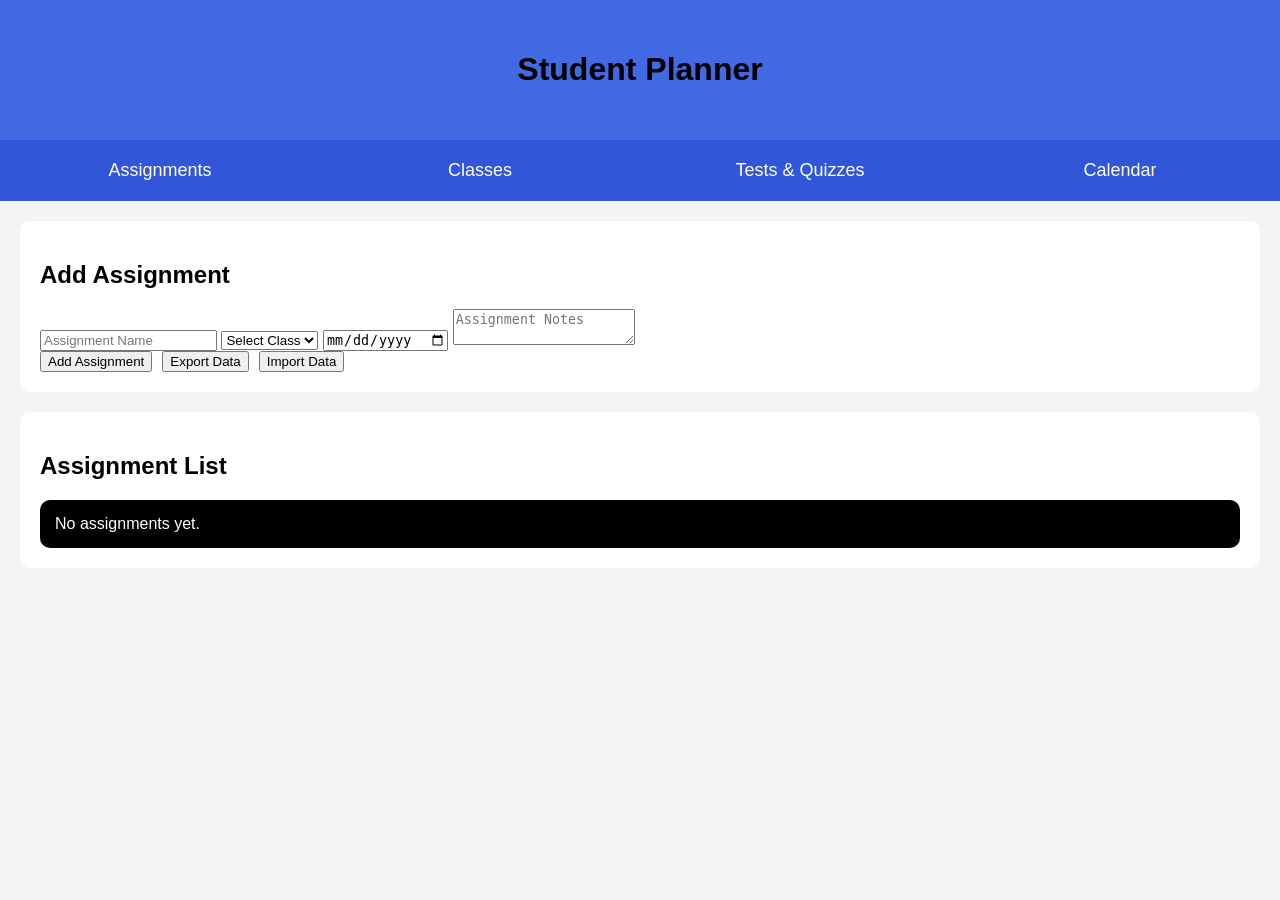
==== index.html @ 84c29b35 "Create index.html" ====
<!DOCTYPE html>
<html>
<head>
    <meta charset="UTF-8">
    <title>Student Planner</title>
    <link rel="stylesheet" href="planner.css">
</head>

<body>

<header>
    <h1>Student Planner</h1>
</header>

<div class="nav">
    <button onclick="showTab('assignments')">Assignments</button>
    <button onclick="showTab('classes')">Classes</button>
    <button onclick="showTab('tests')">Tests & Quizzes</button>
    <button onclick="showTab('calendar')">Calendar</button>
</div>

<!-- ASSIGNMENTS TAB -->
<div id="assignments" class="tab">

    <div class="card">
        <h2>Add Assignment</h2>

        <input id="assignmentName" type="text" placeholder="Assignment Name">

        <select id="assignmentClass">
            <option value="">Select Class</option>
        </select>

        <input id="assignmentDue" type="date">

        <textarea id="assignmentNotes" placeholder="Assignment Notes"></textarea>

        <div style="display:flex; gap:10px; align-items:center;">
            <button class="addBtn" onclick="addAssignment()">Add Assignment</button>

            <button class="smallBtn" onclick="exportData()">Export Data</button>
            <button class="smallBtn" onclick="triggerImport()">Import Data</button>

            <input id="importFile" type="file" accept="application/json" style="display:none">
        </div>
    </div>

    <div class="card">
        <h2>Assignment List</h2>
        <div id="assignmentList">No assignments yet.</div>
    </div>

</div>

<!-- CLASSES TAB -->
<div id="classes" class="tab">

    <div class="card">
        <h2>Add Class</h2>

        <input id="className" type="text" placeholder="Class Name">

        <select id="classColor" onchange="updateColorPreview()">
            <option value="#000000">Black</option>
            <option value="#1E90FF">Blue</option>
            <option value="#FF4500">Red</option>
            <option value="#FFD700">Gold</option>
            <option value="#00FF00">Green</option>
        </select>

        <div id="colorPreview" class="color-preview"></div>

        <label><b>Class Day 1:</b></label>
        <select id="classDay1">
            <option value="">Select Day</option>
            <option value="Mon">Monday</option>
            <option value="Tue">Tuesday</option>
            <option value="Wed">Wednesday</option>
            <option value="Thu">Thursday</option>
            <option value="Fri">Friday</option>
        </select>

        <label><b>Class Day 2:</b></label>
        <select id="classDay2">
            <option value="">None</option>
            <option value="Mon">Monday</option>
            <option value="Tue">Tuesday</option>
            <option value="Wed">Wednesday</option>
            <option value="Thu">Thursday</option>
            <option value="Fri">Friday</option>
        </select>

        <label><b>Start Time:</b></label>
        <input id="classStart" type="time">

        <label><b>End Time:</b></label>
        <input id="classEnd" type="time">

        <button class="addBtn" onclick="addClass()">Add Class</button>
    </div>

    <div class="card">
        <h2>Class List</h2>
        <div id="classList">No classes added yet.</div>
    </div>

</div>

<!-- TESTS & QUIZZES TAB -->
<div id="tests" class="tab">

    <div class="card">
        <h2>Add Test / Quiz</h2>

        <input id="quizName" type="text" placeholder="Quiz/Test Name">

        <select id="quizClass">
            <option value="">Select Class</option>
        </select>

        <input id="quizDate" type="date">

        <textarea id="quizNotes" placeholder="Notes"></textarea>

        <button class="addBtn" onclick="addQuiz()">Add Quiz/Test</button>
    </div>

    <div class="card">
        <h2>Quiz/Test List</h2>
        <div id="quizList">No quizzes or tests yet.</div>
    </div>

</div>

<!-- CALENDAR TAB -->
<div id="calendar" class="tab">

    <div class="card">

        <div class="calendar-header">
            <button class="cal-btn" onclick="prevMonth()">◀</button>
            <h2 id="monthLabel"></h2>
            <button class="cal-btn" onclick="nextMonth()">▶</button>
        </div>

        <div class="weekdays">
            <div>Sun</div>
            <div>Mon</div>
            <div>Tue</div>
            <div>Wed</div>
            <div>Thu</div>
            <div>Fri</div>
            <div>Sat</div>
        </div>

        <div id="calendarGrid" class="calendar-grid"></div>

    </div>

</div>

<!-- Reference the planner.js file (deferred to ensure DOM is ready) -->
<script src="planner.js" defer></script>

</body>
</html>
---- planner.css ----
body{
    margin:0;
    font-family:Arial, sans-serif;
    background:#f4f4f4;
}

header{
    background:#4169e1;
    color:black;
    text-align:center;
    padding:30px;
}

.nav{
    display:flex;
    background:#3156d9;
}

.nav button{
    flex:1;
    border:none;
    background:#3156d9;
    color:white;
    padding:20px;
    cursor:pointer;
    font-size:18px;
}

.tab{
    display:none;
    padding:20px;
}

.card{
    background:white;
    padding:20px;
    border-radius:10px;
    margin-bottom:20px;
}

.color-preview{
    width:100%;
    height:40px;
    border-radius:5px;
    border:1px solid #ccc;
    margin-bottom:10px;
}

.days-container{
    display:flex;
    gap:10px;
    flex-wrap:wrap;
}

#classList,
#assignmentList,
#quizList{
    background:#000;
    color:white;
    padding:15px;
    border-radius:10px;
}

.deleteBtn{
    background:#ff4444;
    color:white;
    border:none;
    padding:5px 10px;
    border-radius:5px;
}

/* CALENDAR */

.calendar-header{
    display:flex;
    justify-content:space-between;
    align-items:center;
    color:white;
}

.calendar-header h2{
    color:white;
}

.weekdays{
    display:grid;
    grid-template-columns:repeat(7, 1fr);
    text-align:center;
    background:#000;
    color:white;
    padding:10px 0;
}

.calendar-grid{
    display:grid;
    grid-template-columns:repeat(7, 1fr);
    gap:5px;
}

.calendar-day{
    background:#000;
    color:white;
    min-height:140px;
    padding:5px;
    border-radius:5px;
    border:1px solid #333;
}

.event{
    background:black;
    color:white;
    padding:4px;
    margin-top:4px;
    border-radius:4px;
    font-size:12px;
    display:flex;
    gap:5px;
    align-items:center;
}

.day-number{
    font-weight:bold;
    font-size:16px;
}
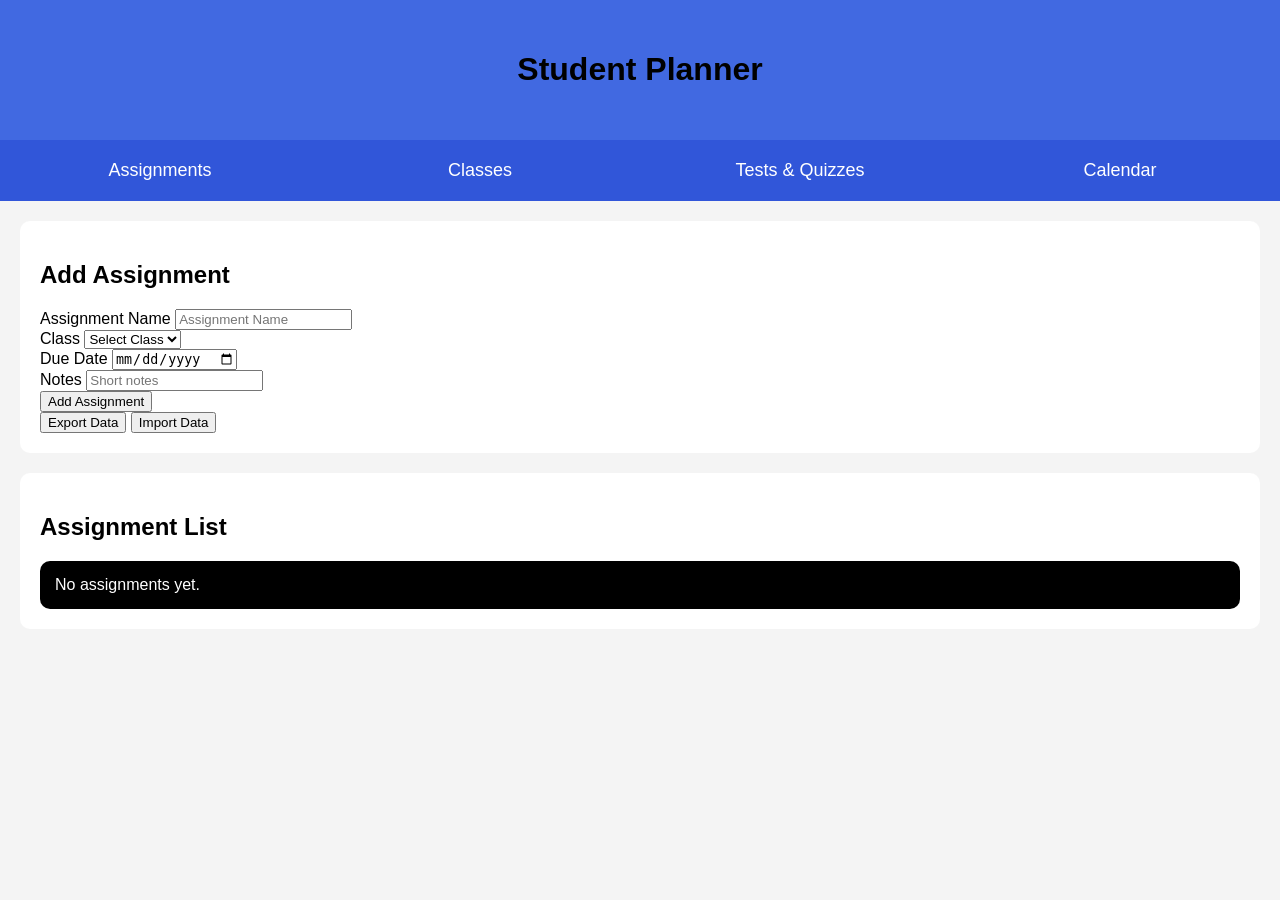
==== commit 96a5d073: "Create index.html" ====
--- a/index.html
+++ b/index.html
@@ -22,30 +22,43 @@
 <!-- ASSIGNMENTS TAB -->
 <div id="assignments" class="tab">
 
-    <div class="card">
+    <div class="card form-card">
         <h2>Add Assignment</h2>
 
-        <input id="assignmentName" type="text" placeholder="Assignment Name">
-
-        <select id="assignmentClass">
-            <option value="">Select Class</option>
-        </select>
-
-        <input id="assignmentDue" type="date">
-
-        <textarea id="assignmentNotes" placeholder="Assignment Notes"></textarea>
-
-        <div style="display:flex; gap:10px; align-items:center;">
+        <div class="form-row">
+            <label for="assignmentName">Assignment Name</label>
+            <input id="assignmentName" type="text" placeholder="Assignment Name">
+        </div>
+
+        <div class="form-row">
+            <label for="assignmentClass">Class</label>
+            <select id="assignmentClass">
+                <option value="">Select Class</option>
+            </select>
+        </div>
+
+        <div class="form-row two-col">
+            <div>
+                <label for="assignmentDue">Due Date</label>
+                <input id="assignmentDue" type="date">
+            </div>
+            <div>
+                <label for="assignmentNotes">Notes</label>
+                <input id="assignmentNotes" type="text" placeholder="Short notes">
+            </div>
+        </div>
+
+        <div class="form-actions">
             <button class="addBtn" onclick="addAssignment()">Add Assignment</button>
-
-            <button class="smallBtn" onclick="exportData()">Export Data</button>
-            <button class="smallBtn" onclick="triggerImport()">Import Data</button>
-
-            <input id="importFile" type="file" accept="application/json" style="display:none">
-        </div>
-    </div>
-
-    <div class="card">
+            <div class="secondary-actions">
+                <button class="smallBtn" onclick="exportData()">Export Data</button>
+                <button class="smallBtn" onclick="triggerImport()">Import Data</button>
+                <input id="importFile" type="file" accept="application/json" style="display:none">
+            </div>
+        </div>
+    </div>
+
+    <div class="card list-card">
         <h2>Assignment List</h2>
         <div id="assignmentList">No assignments yet.</div>
     </div>
@@ -55,51 +68,71 @@
 <!-- CLASSES TAB -->
 <div id="classes" class="tab">
 
-    <div class="card">
+    <div class="card form-card">
         <h2>Add Class</h2>
 
-        <input id="className" type="text" placeholder="Class Name">
-
-        <select id="classColor" onchange="updateColorPreview()">
-            <option value="#000000">Black</option>
-            <option value="#1E90FF">Blue</option>
-            <option value="#FF4500">Red</option>
-            <option value="#FFD700">Gold</option>
-            <option value="#00FF00">Green</option>
-        </select>
-
-        <div id="colorPreview" class="color-preview"></div>
-
-        <label><b>Class Day 1:</b></label>
-        <select id="classDay1">
-            <option value="">Select Day</option>
-            <option value="Mon">Monday</option>
-            <option value="Tue">Tuesday</option>
-            <option value="Wed">Wednesday</option>
-            <option value="Thu">Thursday</option>
-            <option value="Fri">Friday</option>
-        </select>
-
-        <label><b>Class Day 2:</b></label>
-        <select id="classDay2">
-            <option value="">None</option>
-            <option value="Mon">Monday</option>
-            <option value="Tue">Tuesday</option>
-            <option value="Wed">Wednesday</option>
-            <option value="Thu">Thursday</option>
-            <option value="Fri">Friday</option>
-        </select>
-
-        <label><b>Start Time:</b></label>
-        <input id="classStart" type="time">
-
-        <label><b>End Time:</b></label>
-        <input id="classEnd" type="time">
-
-        <button class="addBtn" onclick="addClass()">Add Class</button>
-    </div>
-
-    <div class="card">
+        <div class="form-row">
+            <label for="className">Class Name</label>
+            <input id="className" type="text" placeholder="Class Name">
+        </div>
+
+        <div class="form-row">
+            <label for="classColor">Color</label>
+            <select id="classColor" onchange="updateColorPreview()">
+                <option value="#000000">Black</option>
+                <option value="#1E90FF">Blue</option>
+                <option value="#FF4500">Red</option>
+                <option value="#FFD700">Gold</option>
+                <option value="#00FF00">Green</option>
+            </select>
+        </div>
+
+        <div class="form-row">
+            <div id="colorPreview" class="color-preview" aria-hidden="true"></div>
+        </div>
+
+        <div class="form-row two-col">
+            <div>
+                <label for="classDay1">Class Day 1</label>
+                <select id="classDay1">
+                    <option value="">Select Day</option>
+                    <option value="Mon">Monday</option>
+                    <option value="Tue">Tuesday</option>
+                    <option value="Wed">Wednesday</option>
+                    <option value="Thu">Thursday</option>
+                    <option value="Fri">Friday</option>
+                </select>
+            </div>
+            <div>
+                <label for="classDay2">Class Day 2</label>
+                <select id="classDay2">
+                    <option value="">None</option>
+                    <option value="Mon">Monday</option>
+                    <option value="Tue">Tuesday</option>
+                    <option value="Wed">Wednesday</option>
+                    <option value="Thu">Thursday</option>
+                    <option value="Fri">Friday</option>
+                </select>
+            </div>
+        </div>
+
+        <div class="form-row two-col">
+            <div>
+                <label for="classStart">Start Time</label>
+                <input id="classStart" type="time">
+            </div>
+            <div>
+                <label for="classEnd">End Time</label>
+                <input id="classEnd" type="time">
+            </div>
+        </div>
+
+        <div class="form-actions">
+            <button class="addBtn" onclick="addClass()">Add Class</button>
+        </div>
+    </div>
+
+    <div class="card list-card">
         <h2>Class List</h2>
         <div id="classList">No classes added yet.</div>
     </div>
@@ -109,23 +142,38 @@
 <!-- TESTS & QUIZZES TAB -->
 <div id="tests" class="tab">
 
-    <div class="card">
+    <div class="card form-card">
         <h2>Add Test / Quiz</h2>
 
-        <input id="quizName" type="text" placeholder="Quiz/Test Name">
-
-        <select id="quizClass">
-            <option value="">Select Class</option>
-        </select>
-
-        <input id="quizDate" type="date">
-
-        <textarea id="quizNotes" placeholder="Notes"></textarea>
-
-        <button class="addBtn" onclick="addQuiz()">Add Quiz/Test</button>
-    </div>
-
-    <div class="card">
+        <div class="form-row">
+            <label for="quizName">Quiz/Test Name</label>
+            <input id="quizName" type="text" placeholder="Quiz/Test Name">
+        </div>
+
+        <div class="form-row">
+            <label for="quizClass">Class</label>
+            <select id="quizClass">
+                <option value="">Select Class</option>
+            </select>
+        </div>
+
+        <div class="form-row two-col">
+            <div>
+                <label for="quizDate">Date</label>
+                <input id="quizDate" type="date">
+            </div>
+            <div>
+                <label for="quizNotes">Notes</label>
+                <input id="quizNotes" type="text" placeholder="Short notes">
+            </div>
+        </div>
+
+        <div class="form-actions">
+            <button class="addBtn" onclick="addQuiz()">Add Quiz/Test</button>
+        </div>
+    </div>
+
+    <div class="card list-card">
         <h2>Quiz/Test List</h2>
         <div id="quizList">No quizzes or tests yet.</div>
     </div>
@@ -135,11 +183,11 @@
 <!-- CALENDAR TAB -->
 <div id="calendar" class="tab">
 
-    <div class="card">
+    <div class="card calendar-card">
 
         <div class="calendar-header">
             <button class="cal-btn" onclick="prevMonth()">◀</button>
-            <h2 id="monthLabel"></h2>
+            <h2 id="monthLabel" class="month-label">Month Year</h2>
             <button class="cal-btn" onclick="nextMonth()">▶</button>
         </div>
 
@@ -159,7 +207,6 @@
 
 </div>
 
-<!-- Reference the planner.js file (deferred to ensure DOM is ready) -->
 <script src="planner.js" defer></script>
 
 </body>
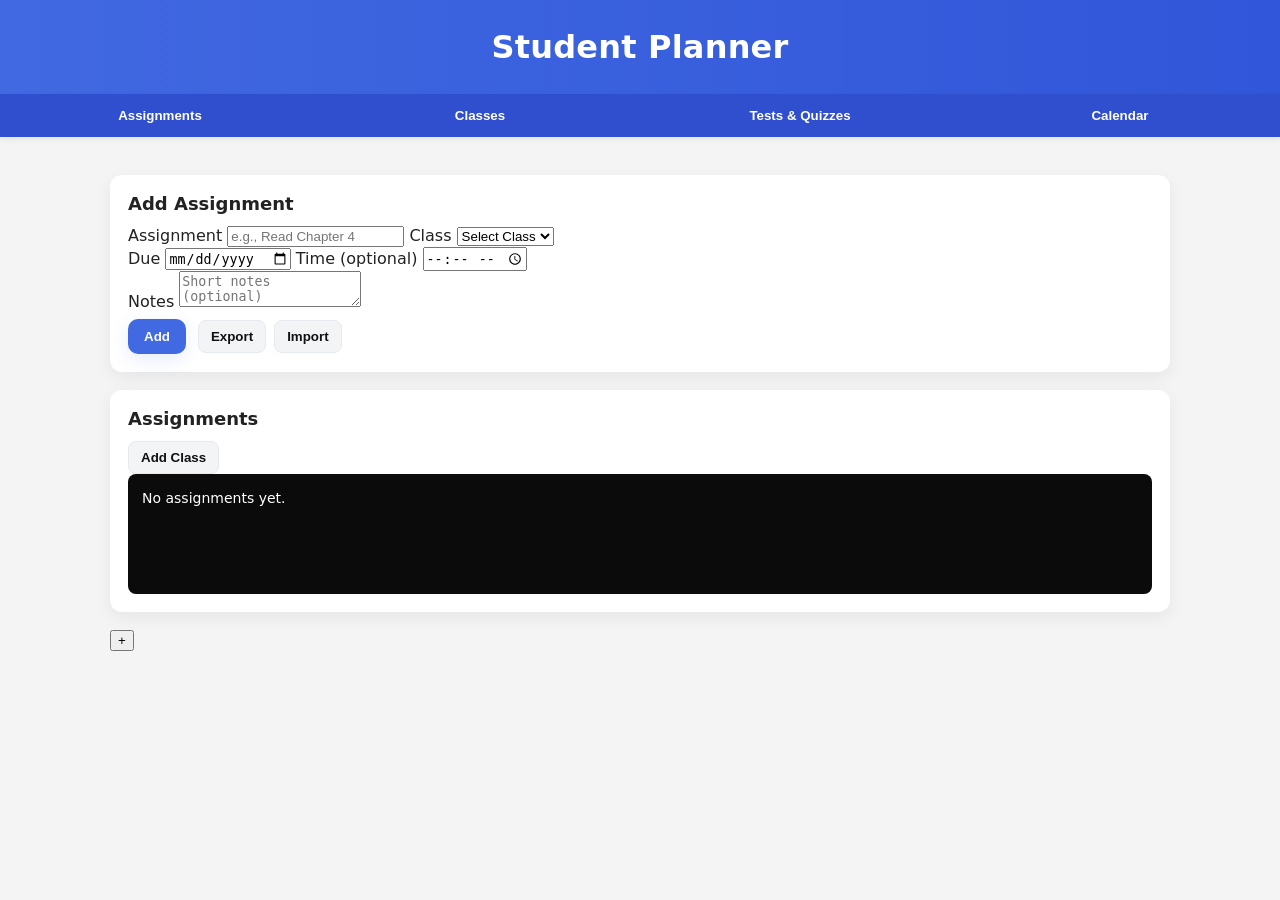
==== commit fab97d73: "Create index.html" ====
--- a/index.html
+++ b/index.html
@@ -1,213 +1,219 @@
 <!DOCTYPE html>
 <html>
 <head>
-    <meta charset="UTF-8">
-    <title>Student Planner</title>
-    <link rel="stylesheet" href="planner.css">
+  <meta charset="UTF-8">
+  <title>Student Planner</title>
+  <meta name="viewport" content="width=device-width,initial-scale=1">
+  <link rel="stylesheet" href="planner.css">
 </head>
-
 <body>
 
 <header>
-    <h1>Student Planner</h1>
+  <h1>Student Planner</h1>
 </header>
 
 <div class="nav">
-    <button onclick="showTab('assignments')">Assignments</button>
-    <button onclick="showTab('classes')">Classes</button>
-    <button onclick="showTab('tests')">Tests & Quizzes</button>
-    <button onclick="showTab('calendar')">Calendar</button>
-</div>
-
-<!-- ASSIGNMENTS TAB -->
+  <button onclick="showTab('assignments')">Assignments</button>
+  <button onclick="showTab('classes')">Classes</button>
+  <button onclick="showTab('tests')">Tests & Quizzes</button>
+  <button onclick="showTab('calendar')">Calendar</button>
+</div>
+
+<!-- ASSIGNMENTS TAB (mobile-first UI) -->
 <div id="assignments" class="tab">
 
-    <div class="card form-card">
-        <h2>Add Assignment</h2>
-
-        <div class="form-row">
-            <label for="assignmentName">Assignment Name</label>
-            <input id="assignmentName" type="text" placeholder="Assignment Name">
-        </div>
-
-        <div class="form-row">
-            <label for="assignmentClass">Class</label>
-            <select id="assignmentClass">
-                <option value="">Select Class</option>
-            </select>
-        </div>
-
-        <div class="form-row two-col">
-            <div>
-                <label for="assignmentDue">Due Date</label>
-                <input id="assignmentDue" type="date">
-            </div>
-            <div>
-                <label for="assignmentNotes">Notes</label>
-                <input id="assignmentNotes" type="text" placeholder="Short notes">
-            </div>
-        </div>
-
-        <div class="form-actions">
-            <button class="addBtn" onclick="addAssignment()">Add Assignment</button>
-            <div class="secondary-actions">
-                <button class="smallBtn" onclick="exportData()">Export Data</button>
-                <button class="smallBtn" onclick="triggerImport()">Import Data</button>
-                <input id="importFile" type="file" accept="application/json" style="display:none">
-            </div>
-        </div>
-    </div>
-
-    <div class="card list-card">
-        <h2>Assignment List</h2>
-        <div id="assignmentList">No assignments yet.</div>
-    </div>
-
+  <div class="card form-card mobile-form">
+    <h2>Add Assignment</h2>
+
+    <label class="field">
+      <span class="field-label">Assignment</span>
+      <input id="assignmentName" type="text" placeholder="e.g., Read Chapter 4">
+    </label>
+
+    <label class="field">
+      <span class="field-label">Class</span>
+      <select id="assignmentClass">
+        <option value="">Select Class</option>
+      </select>
+    </label>
+
+    <div class="row two-up">
+      <label class="field small">
+        <span class="field-label">Due</span>
+        <input id="assignmentDue" type="date">
+      </label>
+
+      <label class="field small">
+        <span class="field-label">Time (optional)</span>
+        <input id="assignmentTime" type="time">
+      </label>
+    </div>
+
+    <label class="field">
+      <span class="field-label">Notes</span>
+      <textarea id="assignmentNotes" placeholder="Short notes (optional)"></textarea>
+    </label>
+
+    <div class="form-actions mobile-actions">
+      <button class="addBtn" onclick="addAssignment()">Add</button>
+
+      <div class="secondary-actions">
+        <button class="smallBtn" onclick="exportData()">Export</button>
+        <button class="smallBtn" onclick="triggerImport()">Import</button>
+        <input id="importFile" type="file" accept="application/json" style="display:none">
+      </div>
+    </div>
+  </div>
+
+  <div class="card list-card mobile-list">
+    <div class="list-header">
+      <h2>Assignments</h2>
+      <div class="list-controls">
+        <button class="smallBtn" onclick="showTab('classes')">Add Class</button>
+      </div>
+    </div>
+
+    <div id="assignmentList" class="compact-list">No assignments yet.</div>
+  </div>
+
+  <!-- Floating Add Button for quick mobile access -->
+  <button id="fabAddAssignment" class="fab" onclick="showTab('assignments'); document.getElementById('assignmentName').focus();">
+    +
+  </button>
 </div>
 
 <!-- CLASSES TAB -->
 <div id="classes" class="tab">
-
-    <div class="card form-card">
-        <h2>Add Class</h2>
-
-        <div class="form-row">
-            <label for="className">Class Name</label>
-            <input id="className" type="text" placeholder="Class Name">
-        </div>
-
-        <div class="form-row">
-            <label for="classColor">Color</label>
-            <select id="classColor" onchange="updateColorPreview()">
-                <option value="#000000">Black</option>
-                <option value="#1E90FF">Blue</option>
-                <option value="#FF4500">Red</option>
-                <option value="#FFD700">Gold</option>
-                <option value="#00FF00">Green</option>
-            </select>
-        </div>
-
-        <div class="form-row">
-            <div id="colorPreview" class="color-preview" aria-hidden="true"></div>
-        </div>
-
-        <div class="form-row two-col">
-            <div>
-                <label for="classDay1">Class Day 1</label>
-                <select id="classDay1">
-                    <option value="">Select Day</option>
-                    <option value="Mon">Monday</option>
-                    <option value="Tue">Tuesday</option>
-                    <option value="Wed">Wednesday</option>
-                    <option value="Thu">Thursday</option>
-                    <option value="Fri">Friday</option>
-                </select>
-            </div>
-            <div>
-                <label for="classDay2">Class Day 2</label>
-                <select id="classDay2">
-                    <option value="">None</option>
-                    <option value="Mon">Monday</option>
-                    <option value="Tue">Tuesday</option>
-                    <option value="Wed">Wednesday</option>
-                    <option value="Thu">Thursday</option>
-                    <option value="Fri">Friday</option>
-                </select>
-            </div>
-        </div>
-
-        <div class="form-row two-col">
-            <div>
-                <label for="classStart">Start Time</label>
-                <input id="classStart" type="time">
-            </div>
-            <div>
-                <label for="classEnd">End Time</label>
-                <input id="classEnd" type="time">
-            </div>
-        </div>
-
-        <div class="form-actions">
-            <button class="addBtn" onclick="addClass()">Add Class</button>
-        </div>
-    </div>
-
-    <div class="card list-card">
-        <h2>Class List</h2>
-        <div id="classList">No classes added yet.</div>
-    </div>
-
+  <div class="card form-card">
+    <h2>Add Class</h2>
+
+    <div class="form-row">
+      <label for="className">Class Name</label>
+      <input id="className" type="text" placeholder="Class Name">
+    </div>
+
+    <div class="form-row">
+      <label for="classColor">Color</label>
+      <select id="classColor" onchange="updateColorPreview()">
+        <option value="#000000">Black</option>
+        <option value="#1E90FF">Blue</option>
+        <option value="#FF4500">Red</option>
+        <option value="#FFD700">Gold</option>
+        <option value="#00FF00">Green</option>
+      </select>
+    </div>
+
+    <div id="colorPreview" class="color-preview" aria-hidden="true"></div>
+
+    <div class="form-row two-col">
+      <div>
+        <label for="classDay1">Class Day 1</label>
+        <select id="classDay1">
+          <option value="">Select Day</option>
+          <option value="Mon">Monday</option>
+          <option value="Tue">Tuesday</option>
+          <option value="Wed">Wednesday</option>
+          <option value="Thu">Thursday</option>
+          <option value="Fri">Friday</option>
+        </select>
+      </div>
+      <div>
+        <label for="classDay2">Class Day 2</label>
+        <select id="classDay2">
+          <option value="">None</option>
+          <option value="Mon">Monday</option>
+          <option value="Tue">Tuesday</option>
+          <option value="Wed">Wednesday</option>
+          <option value="Thu">Thursday</option>
+          <option value="Fri">Friday</option>
+        </select>
+      </div>
+    </div>
+
+    <div class="form-row two-col">
+      <div>
+        <label for="classStart">Start Time</label>
+        <input id="classStart" type="time">
+      </div>
+      <div>
+        <label for="classEnd">End Time</label>
+        <input id="classEnd" type="time">
+      </div>
+    </div>
+
+    <div class="form-actions">
+      <button class="addBtn" onclick="addClass()">Add Class</button>
+    </div>
+  </div>
+
+  <div class="card list-card">
+    <h2>Class List</h2>
+    <div id="classList">No classes added yet.</div>
+  </div>
 </div>
 
 <!-- TESTS & QUIZZES TAB -->
 <div id="tests" class="tab">
-
-    <div class="card form-card">
-        <h2>Add Test / Quiz</h2>
-
-        <div class="form-row">
-            <label for="quizName">Quiz/Test Name</label>
-            <input id="quizName" type="text" placeholder="Quiz/Test Name">
-        </div>
-
-        <div class="form-row">
-            <label for="quizClass">Class</label>
-            <select id="quizClass">
-                <option value="">Select Class</option>
-            </select>
-        </div>
-
-        <div class="form-row two-col">
-            <div>
-                <label for="quizDate">Date</label>
-                <input id="quizDate" type="date">
-            </div>
-            <div>
-                <label for="quizNotes">Notes</label>
-                <input id="quizNotes" type="text" placeholder="Short notes">
-            </div>
-        </div>
-
-        <div class="form-actions">
-            <button class="addBtn" onclick="addQuiz()">Add Quiz/Test</button>
-        </div>
-    </div>
-
-    <div class="card list-card">
-        <h2>Quiz/Test List</h2>
-        <div id="quizList">No quizzes or tests yet.</div>
-    </div>
-
+  <div class="card form-card">
+    <h2>Add Test / Quiz</h2>
+
+    <div class="form-row">
+      <label for="quizName">Quiz/Test Name</label>
+      <input id="quizName" type="text" placeholder="Quiz/Test Name">
+    </div>
+
+    <div class="form-row">
+      <label for="quizClass">Class</label>
+      <select id="quizClass">
+        <option value="">Select Class</option>
+      </select>
+    </div>
+
+    <div class="form-row two-col">
+      <div>
+        <label for="quizDate">Date</label>
+        <input id="quizDate" type="date">
+      </div>
+      <div>
+        <label for="quizNotes">Notes</label>
+        <input id="quizNotes" type="text" placeholder="Short notes">
+      </div>
+    </div>
+
+    <div class="form-actions">
+      <button class="addBtn" onclick="addQuiz()">Add Quiz/Test</button>
+    </div>
+  </div>
+
+  <div class="card list-card">
+    <h2>Quiz/Test List</h2>
+    <div id="quizList">No quizzes or tests yet.</div>
+  </div>
 </div>
 
 <!-- CALENDAR TAB -->
 <div id="calendar" class="tab">
-
-    <div class="card calendar-card">
-
-        <div class="calendar-header">
-            <button class="cal-btn" onclick="prevMonth()">◀</button>
-            <h2 id="monthLabel" class="month-label">Month Year</h2>
-            <button class="cal-btn" onclick="nextMonth()">▶</button>
-        </div>
-
-        <div class="weekdays">
-            <div>Sun</div>
-            <div>Mon</div>
-            <div>Tue</div>
-            <div>Wed</div>
-            <div>Thu</div>
-            <div>Fri</div>
-            <div>Sat</div>
-        </div>
-
-        <div id="calendarGrid" class="calendar-grid"></div>
-
-    </div>
-
+  <div class="card calendar-card">
+    <div class="calendar-header">
+      <button class="cal-btn" onclick="prevMonth()">◀</button>
+      <h2 id="monthLabel" class="month-label">Month Year</h2>
+      <button class="cal-btn" onclick="nextMonth()">▶</button>
+    </div>
+
+    <div class="weekdays">
+      <div>Sun</div>
+      <div>Mon</div>
+      <div>Tue</div>
+      <div>Wed</div>
+      <div>Thu</div>
+      <div>Fri</div>
+      <div>Sat</div>
+    </div>
+
+    <div id="calendarGrid" class="calendar-grid"></div>
+  </div>
 </div>
 
 <script src="planner.js" defer></script>
-
 </body>
 </html>
--- a/planner.css
+++ b/planner.css
@@ -1,124 +1,211 @@
+/* Base layout */
+:root{
+  --accent:#4169e1;
+  --muted:#f4f4f4;
+  --card-bg:#ffffff;
+  --dark:#000000;
+  --text:#222;
+  --panel:#0b0b0b;
+}
+
+*{box-sizing:border-box}
 body{
-    margin:0;
-    font-family:Arial, sans-serif;
-    background:#f4f4f4;
-}
-
+  margin:0;
+  font-family:Inter, system-ui, -apple-system, "Segoe UI", Roboto, "Helvetica Neue", Arial;
+  background:var(--muted);
+  color:var(--text);
+  -webkit-font-smoothing:antialiased;
+  -moz-osx-font-smoothing:grayscale;
+}
+
+/* Header */
 header{
-    background:#4169e1;
-    color:black;
-    text-align:center;
-    padding:30px;
-}
-
+  background:linear-gradient(90deg,var(--accent),#3156d9);
+  color:white;
+  text-align:center;
+  padding:28px 16px;
+}
+header h1{margin:0;font-weight:600;letter-spacing:0.2px}
+
+/* Nav */
 .nav{
-    display:flex;
-    background:#3156d9;
-}
-
+  display:flex;
+  gap:0;
+  background:#2f4fcf;
+  box-shadow:0 2px 6px rgba(0,0,0,0.08);
+}
 .nav button{
-    flex:1;
-    border:none;
-    background:#3156d9;
-    color:white;
-    padding:20px;
-    cursor:pointer;
-    font-size:18px;
-}
-
-.tab{
-    display:none;
-    padding:20px;
-}
-
-.card{
-    background:white;
-    padding:20px;
-    border-radius:10px;
-    margin-bottom:20px;
-}
-
-.color-preview{
-    width:100%;
-    height:40px;
-    border-radius:5px;
-    border:1px solid #ccc;
-    margin-bottom:10px;
-}
-
-.days-container{
-    display:flex;
-    gap:10px;
-    flex-wrap:wrap;
-}
-
-#classList,
-#assignmentList,
-#quizList{
-    background:#000;
-    color:white;
-    padding:15px;
-    border-radius:10px;
-}
-
-.deleteBtn{
-    background:#ff4444;
-    color:white;
-    border:none;
-    padding:5px 10px;
-    border-radius:5px;
-}
-
-/* CALENDAR */
-
+  flex:1;
+  padding:14px 12px;
+  border:0;
+  background:transparent;
+  color:white;
+  font-weight:600;
+  cursor:pointer;
+  transition:background .15s ease;
+}
+.nav button:hover{background:rgba(255,255,255,0.06)}
+
+/* Tabs */
+.tab{display:none;padding:20px;max-width:1100px;margin:18px auto}
+.card{background:var(--card-bg);border-radius:12px;padding:18px;box-shadow:0 6px 18px rgba(16,24,40,0.06);margin-bottom:18px}
+
+/* Form card layout */
+.form-card{display:block}
+.form-row{margin-bottom:12px}
+.form-row label{display:block;font-size:13px;color:#444;margin-bottom:6px}
+.form-row input[type="text"],
+.form-row input[type="time"],
+.form-row input[type="date"],
+.form-row select{
+  width:100%;
+  padding:10px 12px;
+  border-radius:8px;
+  border:1px solid #e6e9ef;
+  background:white;
+  font-size:14px;
+  color:var(--text);
+  outline:none;
+  transition:box-shadow .12s ease, border-color .12s ease;
+}
+.form-row input:focus,
+.form-row select:focus{box-shadow:0 6px 18px rgba(65,105,225,0.08);border-color:var(--accent)}
+
+/* two-column rows */
+.two-col{display:grid;grid-template-columns:1fr 1fr;gap:12px}
+@media (max-width:720px){ .two-col{grid-template-columns:1fr} }
+
+/* color preview */
+.color-preview{height:44px;border-radius:8px;border:1px solid #e6e9ef}
+
+/* Buttons */
+.addBtn{
+  background:var(--accent);
+  color:white;
+  border:0;
+  padding:10px 16px;
+  border-radius:10px;
+  font-weight:700;
+  cursor:pointer;
+  box-shadow:0 6px 18px rgba(65,105,225,0.12);
+}
+.addBtn:hover{transform:translateY(-1px)}
+.smallBtn{
+  background:#f3f4f6;
+  color:#111;
+  border:1px solid #e6e9ef;
+  padding:8px 12px;
+  border-radius:8px;
+  cursor:pointer;
+  font-weight:600;
+}
+.smallBtn:hover{background:#eef2ff}
+
+/* Actions row */
+.form-actions{display:flex;align-items:center;gap:12px;margin-top:8px}
+.secondary-actions{display:flex;gap:8px;align-items:center}
+
+/* List card */
+.list-card h2, .form-card h2{margin:0 0 12px 0;font-size:18px}
+#assignmentList, #classList, #quizList{
+  background:var(--panel);
+  color:white;
+  padding:14px;
+  border-radius:8px;
+  min-height:120px;
+  font-size:14px;
+  line-height:1.5;
+}
+
+/* Preview items */
+.class-preview, .assignment-preview, .quiz-preview{
+  padding:10px 8px;
+  border-bottom:1px solid rgba(255,255,255,0.06);
+  display:flex;
+  justify-content:space-between;
+  align-items:center;
+}
+.class-preview:last-child, .assignment-preview:last-child, .quiz-preview:last-child{border-bottom:0}
+.class-preview .meta, .assignment-preview .meta, .quiz-preview .meta{color:#ddd;font-size:13px}
+.deleteBtn{background:#ff5c5c;color:white;border:0;padding:6px 10px;border-radius:8px;cursor:pointer}
+
+/* Calendar card */
+.calendar-card{padding:12px}
 .calendar-header{
-    display:flex;
-    justify-content:space-between;
-    align-items:center;
-    color:white;
-}
-
-.calendar-header h2{
-    color:white;
-}
-
+  display:flex;
+  align-items:center;
+  justify-content:space-between;
+  margin-bottom:12px;
+  gap:12px;
+}
+.cal-btn{
+  background:var(--accent);
+  color:white;
+  border:0;
+  padding:8px 12px;
+  border-radius:8px;
+  cursor:pointer;
+}
+.month-label{
+  color:black; /* changed to black so heading is visible */
+  font-size:20px;
+  margin:0;
+  font-weight:700;
+}
+
+/* weekdays row */
 .weekdays{
-    display:grid;
-    grid-template-columns:repeat(7, 1fr);
-    text-align:center;
-    background:#000;
-    color:white;
-    padding:10px 0;
-}
-
+  display:grid;
+  grid-template-columns:repeat(7,1fr);
+  gap:6px;
+  margin-bottom:8px;
+}
+.weekdays div{
+  background:#ffffff;
+  color:#222;
+  padding:8px 6px;
+  border-radius:6px;
+  text-align:center;
+  font-weight:700;
+}
+
+/* calendar grid */
 .calendar-grid{
-    display:grid;
-    grid-template-columns:repeat(7, 1fr);
-    gap:5px;
-}
-
+  display:grid;
+  grid-template-columns:repeat(7,1fr);
+  gap:8px;
+}
 .calendar-day{
-    background:#000;
-    color:white;
-    min-height:140px;
-    padding:5px;
-    border-radius:5px;
-    border:1px solid #333;
-}
-
+  background:#ffffff;
+  color:#111;
+  min-height:120px;
+  border-radius:8px;
+  padding:8px;
+  border:1px solid #eef2f6;
+  position:relative;
+}
+.day-number{font-weight:700;margin-bottom:6px}
+
+/* event styling: black bar with white text per request */
 .event{
-    background:black;
-    color:white;
-    padding:4px;
-    margin-top:4px;
-    border-radius:4px;
-    font-size:12px;
-    display:flex;
-    gap:5px;
-    align-items:center;
-}
-
-.day-number{
-    font-weight:bold;
-    font-size:16px;
-}
+  display:flex;
+  align-items:center;
+  gap:8px;
+  background:#000;
+  color:#fff;
+  padding:6px 8px;
+  border-radius:6px;
+  font-size:13px;
+  margin-top:6px;
+  overflow:hidden;
+  text-overflow:ellipsis;
+  white-space:nowrap;
+}
+.event .icon{font-size:14px}
+
+/* responsive */
+@media (max-width:900px){
+  .tab{padding:14px}
+  .nav button{padding:12px;font-size:14px}
+  header{padding:20px}
+}
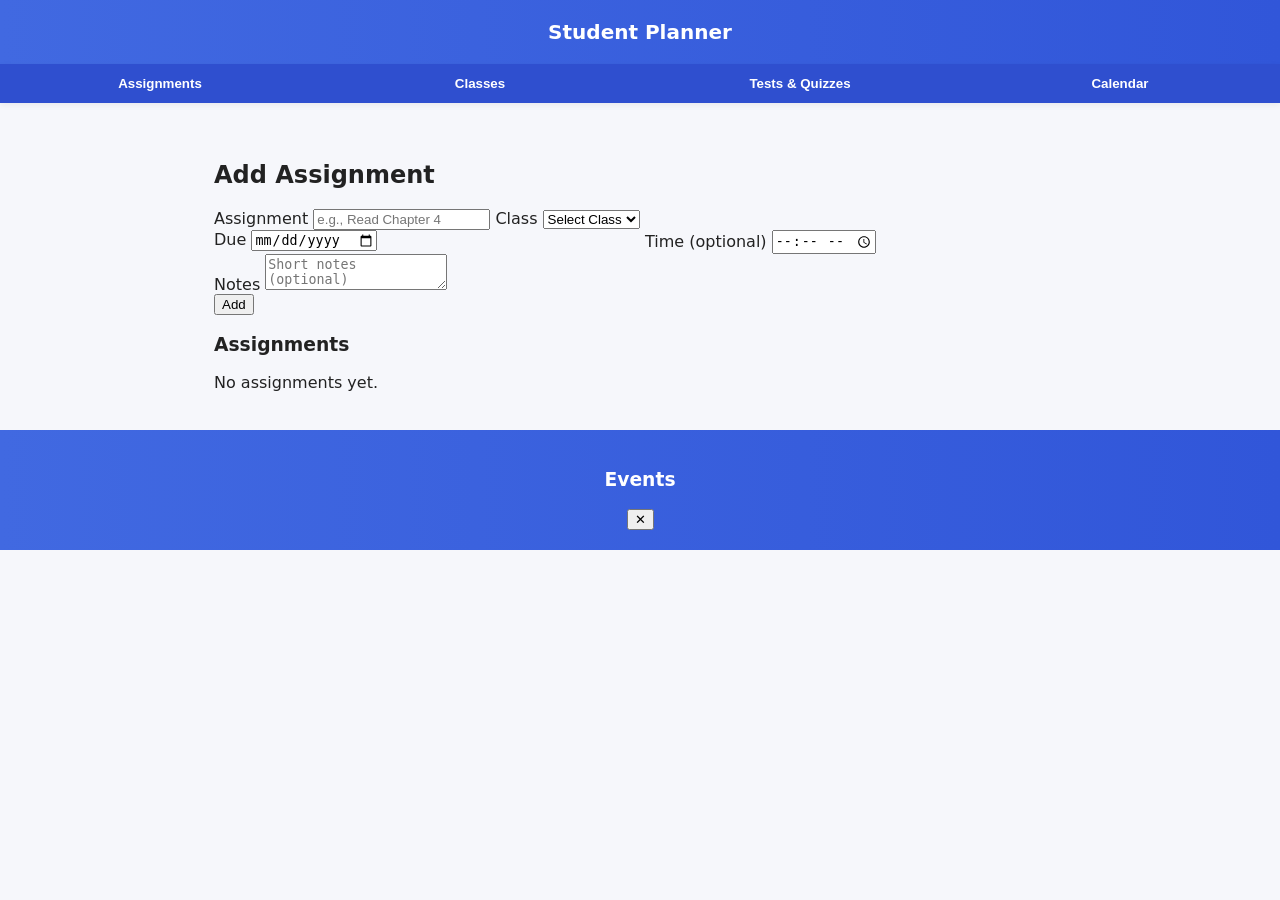
==== commit 3cdd39fd: "Create index.html" ====
--- a/index.html
+++ b/index.html
@@ -2,8 +2,8 @@
 <html>
 <head>
   <meta charset="UTF-8">
+  <meta name="viewport" content="width=device-width,initial-scale=1">
   <title>Student Planner</title>
-  <meta name="viewport" content="width=device-width,initial-scale=1">
   <link rel="stylesheet" href="planner.css">
 </head>
 <body>
@@ -12,26 +12,24 @@
   <h1>Student Planner</h1>
 </header>
 
-<div class="nav">
+<nav class="nav">
   <button onclick="showTab('assignments')">Assignments</button>
   <button onclick="showTab('classes')">Classes</button>
   <button onclick="showTab('tests')">Tests & Quizzes</button>
   <button onclick="showTab('calendar')">Calendar</button>
-</div>
-
-<!-- ASSIGNMENTS TAB (mobile-first UI) -->
-<div id="assignments" class="tab">
-
-  <div class="card form-card mobile-form">
+</nav>
+
+<!-- ASSIGNMENTS TAB -->
+<section id="assignments" class="tab">
+  <div class="panel form-panel">
     <h2>Add Assignment</h2>
-
-    <label class="field">
-      <span class="field-label">Assignment</span>
+    <label class="field">
+      <span class="label">Assignment</span>
       <input id="assignmentName" type="text" placeholder="e.g., Read Chapter 4">
     </label>
 
     <label class="field">
-      <span class="field-label">Class</span>
+      <span class="label">Class</span>
       <select id="assignmentClass">
         <option value="">Select Class</option>
       </select>
@@ -39,75 +37,58 @@
 
     <div class="row two-up">
       <label class="field small">
-        <span class="field-label">Due</span>
+        <span class="label">Due</span>
         <input id="assignmentDue" type="date">
       </label>
 
       <label class="field small">
-        <span class="field-label">Time (optional)</span>
+        <span class="label">Time (optional)</span>
         <input id="assignmentTime" type="time">
       </label>
     </div>
 
     <label class="field">
-      <span class="field-label">Notes</span>
+      <span class="label">Notes</span>
       <textarea id="assignmentNotes" placeholder="Short notes (optional)"></textarea>
     </label>
 
-    <div class="form-actions mobile-actions">
-      <button class="addBtn" onclick="addAssignment()">Add</button>
-
-      <div class="secondary-actions">
-        <button class="smallBtn" onclick="exportData()">Export</button>
-        <button class="smallBtn" onclick="triggerImport()">Import</button>
-        <input id="importFile" type="file" accept="application/json" style="display:none">
-      </div>
-    </div>
-  </div>
-
-  <div class="card list-card mobile-list">
-    <div class="list-header">
-      <h2>Assignments</h2>
-      <div class="list-controls">
-        <button class="smallBtn" onclick="showTab('classes')">Add Class</button>
-      </div>
-    </div>
-
-    <div id="assignmentList" class="compact-list">No assignments yet.</div>
-  </div>
-
-  <!-- Floating Add Button for quick mobile access -->
-  <button id="fabAddAssignment" class="fab" onclick="showTab('assignments'); document.getElementById('assignmentName').focus();">
-    +
-  </button>
-</div>
+    <div class="actions">
+      <button class="primary" onclick="addAssignment()">Add</button>
+    </div>
+  </div>
+
+  <div class="panel list-panel">
+    <h3>Assignments</h3>
+    <div id="assignmentList">No assignments yet.</div>
+  </div>
+</section>
 
 <!-- CLASSES TAB -->
-<div id="classes" class="tab">
-  <div class="card form-card">
+<section id="classes" class="tab">
+  <div class="panel form-panel">
     <h2>Add Class</h2>
 
-    <div class="form-row">
-      <label for="className">Class Name</label>
-      <input id="className" type="text" placeholder="Class Name">
-    </div>
-
-    <div class="form-row">
-      <label for="classColor">Color</label>
+    <label class="field">
+      <span class="label">Class Name</span>
+      <input id="className" type="text" placeholder="e.g., Biology 101">
+    </label>
+
+    <label class="field">
+      <span class="label">Color</span>
       <select id="classColor" onchange="updateColorPreview()">
-        <option value="#000000">Black</option>
         <option value="#1E90FF">Blue</option>
         <option value="#FF4500">Red</option>
         <option value="#FFD700">Gold</option>
-        <option value="#00FF00">Green</option>
+        <option value="#00C853">Green</option>
+        <option value="#000000">Black</option>
       </select>
-    </div>
-
-    <div id="colorPreview" class="color-preview" aria-hidden="true"></div>
-
-    <div class="form-row two-col">
-      <div>
-        <label for="classDay1">Class Day 1</label>
+    </label>
+
+    <div class="color-preview" id="colorPreview" aria-hidden="true"></div>
+
+    <div class="row two-up">
+      <label class="field small">
+        <span class="label">Day 1</span>
         <select id="classDay1">
           <option value="">Select Day</option>
           <option value="Mon">Monday</option>
@@ -115,10 +96,12 @@
           <option value="Wed">Wednesday</option>
           <option value="Thu">Thursday</option>
           <option value="Fri">Friday</option>
+          <option value="Online">Online</option>
         </select>
-      </div>
-      <div>
-        <label for="classDay2">Class Day 2</label>
+      </label>
+
+      <label class="field small">
+        <span class="label">Day 2</span>
         <select id="classDay2">
           <option value="">None</option>
           <option value="Mon">Monday</option>
@@ -126,91 +109,104 @@
           <option value="Wed">Wednesday</option>
           <option value="Thu">Thursday</option>
           <option value="Fri">Friday</option>
+          <option value="Online">Online</option>
         </select>
-      </div>
-    </div>
-
-    <div class="form-row two-col">
-      <div>
-        <label for="classStart">Start Time</label>
+      </label>
+    </div>
+
+    <div class="row two-up">
+      <label class="field small">
+        <span class="label">Start Time</span>
         <input id="classStart" type="time">
-      </div>
-      <div>
-        <label for="classEnd">End Time</label>
+      </label>
+
+      <label class="field small">
+        <span class="label">End Time</span>
         <input id="classEnd" type="time">
-      </div>
-    </div>
-
-    <div class="form-actions">
-      <button class="addBtn" onclick="addClass()">Add Class</button>
-    </div>
-  </div>
-
-  <div class="card list-card">
-    <h2>Class List</h2>
+      </label>
+    </div>
+
+    <div class="actions">
+      <button class="primary" onclick="addClass()">Add Class</button>
+    </div>
+  </div>
+
+  <div class="panel list-panel">
+    <h3>Class List</h3>
     <div id="classList">No classes added yet.</div>
   </div>
-</div>
+</section>
 
 <!-- TESTS & QUIZZES TAB -->
-<div id="tests" class="tab">
-  <div class="card form-card">
+<section id="tests" class="tab">
+  <div class="panel form-panel">
     <h2>Add Test / Quiz</h2>
 
-    <div class="form-row">
-      <label for="quizName">Quiz/Test Name</label>
-      <input id="quizName" type="text" placeholder="Quiz/Test Name">
-    </div>
-
-    <div class="form-row">
-      <label for="quizClass">Class</label>
+    <label class="field">
+      <span class="label">Name</span>
+      <input id="quizName" type="text" placeholder="e.g., Midterm 1">
+    </label>
+
+    <label class="field">
+      <span class="label">Class</span>
       <select id="quizClass">
         <option value="">Select Class</option>
       </select>
-    </div>
-
-    <div class="form-row two-col">
-      <div>
-        <label for="quizDate">Date</label>
+    </label>
+
+    <div class="row two-up">
+      <label class="field small">
+        <span class="label">Date</span>
         <input id="quizDate" type="date">
-      </div>
-      <div>
-        <label for="quizNotes">Notes</label>
-        <input id="quizNotes" type="text" placeholder="Short notes">
-      </div>
-    </div>
-
-    <div class="form-actions">
-      <button class="addBtn" onclick="addQuiz()">Add Quiz/Test</button>
-    </div>
-  </div>
-
-  <div class="card list-card">
-    <h2>Quiz/Test List</h2>
+      </label>
+
+      <label class="field small">
+        <span class="label">Time</span>
+        <input id="quizTime" type="time">
+      </label>
+    </div>
+
+    <label class="field">
+      <span class="label">Notes</span>
+      <textarea id="quizNotes" placeholder="Short notes (optional)"></textarea>
+    </label>
+
+    <div class="actions">
+      <button class="primary" onclick="addQuiz()">Add Quiz/Test</button>
+    </div>
+  </div>
+
+  <div class="panel list-panel">
+    <h3>Quiz/Test List</h3>
     <div id="quizList">No quizzes or tests yet.</div>
   </div>
-</div>
+</section>
 
 <!-- CALENDAR TAB -->
-<div id="calendar" class="tab">
-  <div class="card calendar-card">
+<section id="calendar" class="tab">
+  <div class="panel calendar-panel">
     <div class="calendar-header">
-      <button class="cal-btn" onclick="prevMonth()">◀</button>
+      <button class="nav-btn" onclick="prevMonth()">◀</button>
       <h2 id="monthLabel" class="month-label">Month Year</h2>
-      <button class="cal-btn" onclick="nextMonth()">▶</button>
+      <button class="nav-btn" onclick="nextMonth()">▶</button>
     </div>
 
     <div class="weekdays">
-      <div>Sun</div>
-      <div>Mon</div>
-      <div>Tue</div>
-      <div>Wed</div>
-      <div>Thu</div>
-      <div>Fri</div>
-      <div>Sat</div>
-    </div>
-
-    <div id="calendarGrid" class="calendar-grid"></div>
+      <div>Sun</div><div>Mon</div><div>Tue</div><div>Wed</div><div>Thu</div><div>Fri</div><div>Sat</div>
+    </div>
+
+    <div id="calendarGrid" class="calendar-grid" aria-live="polite"></div>
+  </div>
+</section>
+
+<!-- Day modal (shows classes for clicked day) -->
+<div id="dayModal" class="modal" aria-hidden="true">
+  <div class="modal-content" role="dialog" aria-modal="true" aria-labelledby="modalTitle">
+    <header class="modal-header">
+      <h3 id="modalTitle">Events</h3>
+      <button class="close-btn" onclick="closeDayModal()">✕</button>
+    </header>
+    <div id="modalBody" class="modal-body"></div>
   </div>
 </div>
 
--- a/planner.css
+++ b/planner.css
@@ -1,21 +1,22 @@
-/* Base layout */
 :root{
   --accent:#4169e1;
-  --muted:#f4f4f4;
-  --card-bg:#ffffff;
-  --dark:#000000;
+  --muted:#f6f7fb;
+  --card:#ffffff;
+  --panel:#0b0b0b;
   --text:#222;
-  --panel:#0b0b0b;
-}
-
+  --radius:12px;
+  --form-bg:#f2f4f7; /* light gray for form sections */
+}
+
+/* Reset & base */
 *{box-sizing:border-box}
+html,body{height:100%}
 body{
   margin:0;
   font-family:Inter, system-ui, -apple-system, "Segoe UI", Roboto, "Helvetica Neue", Arial;
   background:var(--muted);
   color:var(--text);
   -webkit-font-smoothing:antialiased;
-  -moz-osx-font-smoothing:grayscale;
 }
 
 /* Header */
@@ -23,189 +24,182 @@
   background:linear-gradient(90deg,var(--accent),#3156d9);
   color:white;
   text-align:center;
-  padding:28px 16px;
-}
-header h1{margin:0;font-weight:600;letter-spacing:0.2px}
+  padding:20px 16px;
+}
+header h1{margin:0;font-weight:600;font-size:20px}
 
 /* Nav */
 .nav{
   display:flex;
   gap:0;
   background:#2f4fcf;
-  box-shadow:0 2px 6px rgba(0,0,0,0.08);
+  box-shadow:0 2px 6px rgba(0,0,0,0.06);
 }
 .nav button{
   flex:1;
-  padding:14px 12px;
+  padding:12px 10px;
   border:0;
   background:transparent;
   color:white;
   font-weight:600;
   cursor:pointer;
-  transition:background .15s ease;
-}
-.nav button:hover{background:rgba(255,255,255,0.06)}
-
-/* Tabs */
-.tab{display:none;padding:20px;max-width:1100px;margin:18px auto}
-.card{background:var(--card-bg);border-radius:12px;padding:18px;box-shadow:0 6px 18px rgba(16,24,40,0.06);margin-bottom:18px}
-
-/* Form card layout */
-.form-card{display:block}
+}
+.nav button:hover{background:rgba(255,255,255,0.04)}
+
+/* Tabs container */
+.tab{display:none;padding:16px;max-width:900px;margin:14px auto}
+
+/* Card */
+.card{
+  background:var(--card);
+  border-radius:var(--radius);
+  padding:14px;
+  box-shadow:0 6px 18px rgba(16,24,40,0.06);
+  margin-bottom:14px;
+}
+
+/* Form card background changed to light gray for the "section above the lists" */
+.form-card{
+  display:block;
+  background:var(--form-bg);
+  padding:14px;
+  border-radius:12px;
+  box-shadow:none;
+  border:1px solid rgba(16,24,40,0.04);
+}
+
+/* Keep list cards distinct (white on dark list panels) */
+.list-card{
+  background:var(--card);
+  padding:12px;
+  border-radius:12px;
+  box-shadow:0 6px 18px rgba(16,24,40,0.04);
+}
+
+/* Form layout */
 .form-row{margin-bottom:12px}
 .form-row label{display:block;font-size:13px;color:#444;margin-bottom:6px}
 .form-row input[type="text"],
 .form-row input[type="time"],
 .form-row input[type="date"],
-.form-row select{
+.form-row select,
+.form-row textarea{
   width:100%;
-  padding:10px 12px;
-  border-radius:8px;
+  padding:12px 14px;
+  border-radius:10px;
   border:1px solid #e6e9ef;
   background:white;
-  font-size:14px;
+  font-size:15px;
   color:var(--text);
   outline:none;
   transition:box-shadow .12s ease, border-color .12s ease;
 }
 .form-row input:focus,
-.form-row select:focus{box-shadow:0 6px 18px rgba(65,105,225,0.08);border-color:var(--accent)}
-
-/* two-column rows */
-.two-col{display:grid;grid-template-columns:1fr 1fr;gap:12px}
-@media (max-width:720px){ .two-col{grid-template-columns:1fr} }
+.form-row select:focus,
+.form-row textarea:focus{box-shadow:0 6px 18px rgba(65,105,225,0.08);border-color:var(--accent)}
+.form-row textarea{min-height:72px;resize:vertical;padding-top:10px}
+
+/* two-up row for date/time */
+.two-up{display:grid;grid-template-columns:1fr 1fr;gap:10px}
+@media (max-width:520px){ .two-up{grid-template-columns:1fr} }
 
 /* color preview */
-.color-preview{height:44px;border-radius:8px;border:1px solid #e6e9ef}
+.color-preview{height:44px;border-radius:10px;border:1px solid #e6e9ef;background:white}
 
 /* Buttons */
 .addBtn{
   background:var(--accent);
   color:white;
   border:0;
-  padding:10px 16px;
-  border-radius:10px;
+  padding:12px 16px;
+  border-radius:12px;
   font-weight:700;
   cursor:pointer;
-  box-shadow:0 6px 18px rgba(65,105,225,0.12);
-}
-.addBtn:hover{transform:translateY(-1px)}
+  box-shadow:0 8px 24px rgba(65,105,225,0.12);
+}
+.addBtn:active{transform:translateY(1px)}
 .smallBtn{
   background:#f3f4f6;
   color:#111;
   border:1px solid #e6e9ef;
   padding:8px 12px;
-  border-radius:8px;
+  border-radius:10px;
   cursor:pointer;
   font-weight:600;
 }
-.smallBtn:hover{background:#eef2ff}
-
-/* Actions row */
-.form-actions{display:flex;align-items:center;gap:12px;margin-top:8px}
+
+/* Actions layout */
+.form-actions{display:flex;align-items:center;gap:10px;margin-top:6px;flex-wrap:wrap}
+.mobile-actions{justify-content:space-between}
 .secondary-actions{display:flex;gap:8px;align-items:center}
 
-/* List card */
-.list-card h2, .form-card h2{margin:0 0 12px 0;font-size:18px}
-#assignmentList, #classList, #quizList{
-  background:var(--panel);
-  color:white;
-  padding:14px;
-  border-radius:8px;
-  min-height:120px;
-  font-size:14px;
-  line-height:1.5;
-}
-
-/* Preview items */
-.class-preview, .assignment-preview, .quiz-preview{
-  padding:10px 8px;
-  border-bottom:1px solid rgba(255,255,255,0.06);
+/* Compact assignment list (mobile friendly) */
+.list-header{display:flex;justify-content:space-between;align-items:center;margin-bottom:8px}
+.compact-list{display:flex;flex-direction:column;gap:8px}
+.assignment-preview{
+  display:flex;
+  align-items:flex-start;
+  gap:10px;
+  padding:10px;
+  border-radius:10px;
+  background:linear-gradient(180deg, rgba(0,0,0,0.03), rgba(0,0,0,0.01));
+  color:#111;
+  justify-content:space-between;
+}
+.assignment-preview .left{
+  display:flex;
+  gap:10px;
+  align-items:flex-start;
+}
+.assignment-preview .dot{
+  width:44px;height:44px;border-radius:10px;flex-shrink:0;display:flex;align-items:center;justify-content:center;color:white;font-weight:700;
+}
+.assignment-preview .meta{font-size:13px;color:#444}
+.assignment-preview .actions{display:flex;gap:8px;align-items:center}
+
+/* Class list styling */
+#classList .class-preview{
   display:flex;
   justify-content:space-between;
   align-items:center;
-}
-.class-preview:last-child, .assignment-preview:last-child, .quiz-preview:last-child{border-bottom:0}
-.class-preview .meta, .assignment-preview .meta, .quiz-preview .meta{color:#ddd;font-size:13px}
-.deleteBtn{background:#ff5c5c;color:white;border:0;padding:6px 10px;border-radius:8px;cursor:pointer}
-
-/* Calendar card */
+  padding:10px;border-radius:10px;background:#fafafa;border:1px solid #f0f2f5;margin-bottom:8px;
+}
+.class-preview .info{display:flex;gap:10px;align-items:center}
+.class-preview .swatch{width:36px;height:36px;border-radius:8px;flex-shrink:0}
+.class-preview .details{font-size:13px;color:#333}
+
+/* Calendar adjustments */
 .calendar-card{padding:12px}
-.calendar-header{
-  display:flex;
-  align-items:center;
-  justify-content:space-between;
-  margin-bottom:12px;
-  gap:12px;
-}
-.cal-btn{
+.calendar-header{display:flex;align-items:center;justify-content:space-between;margin-bottom:12px;gap:12px}
+.cal-btn{background:var(--accent);color:white;border:0;padding:8px 12px;border-radius:8px;cursor:pointer}
+.month-label{color:black;font-size:18px;margin:0;font-weight:700}
+
+/* Weekdays and grid */
+.weekdays{display:grid;grid-template-columns:repeat(7,1fr);gap:8px;margin-bottom:8px}
+.weekdays div{background:#fff;color:#222;padding:8px;border-radius:8px;text-align:center;font-weight:700}
+.calendar-grid{display:grid;grid-template-columns:repeat(7,1fr);gap:8px}
+.calendar-day{background:#fff;color:#111;min-height:120px;border-radius:8px;padding:8px;border:1px solid #eef2f6;position:relative}
+.day-number{font-weight:700;margin-bottom:6px}
+
+/* Event styling (black bar, white text) */
+.event{display:flex;align-items:center;gap:8px;background:#000;color:#fff;padding:6px 8px;border-radius:8px;margin-top:6px;overflow:hidden;white-space:nowrap}
+.event .icon{font-size:14px}
+
+/* Floating action button */
+.fab{
+  position:fixed;
+  right:18px;
+  bottom:18px;
+  width:56px;height:56px;border-radius:50%;
   background:var(--accent);
-  color:white;
-  border:0;
-  padding:8px 12px;
-  border-radius:8px;
-  cursor:pointer;
-}
-.month-label{
-  color:black; /* changed to black so heading is visible */
-  font-size:20px;
-  margin:0;
-  font-weight:700;
-}
-
-/* weekdays row */
-.weekdays{
-  display:grid;
-  grid-template-columns:repeat(7,1fr);
-  gap:6px;
-  margin-bottom:8px;
-}
-.weekdays div{
-  background:#ffffff;
-  color:#222;
-  padding:8px 6px;
-  border-radius:6px;
-  text-align:center;
-  font-weight:700;
-}
-
-/* calendar grid */
-.calendar-grid{
-  display:grid;
-  grid-template-columns:repeat(7,1fr);
-  gap:8px;
-}
-.calendar-day{
-  background:#ffffff;
-  color:#111;
-  min-height:120px;
-  border-radius:8px;
-  padding:8px;
-  border:1px solid #eef2f6;
-  position:relative;
-}
-.day-number{font-weight:700;margin-bottom:6px}
-
-/* event styling: black bar with white text per request */
-.event{
-  display:flex;
-  align-items:center;
-  gap:8px;
-  background:#000;
-  color:#fff;
-  padding:6px 8px;
-  border-radius:6px;
-  font-size:13px;
-  margin-top:6px;
-  overflow:hidden;
-  text-overflow:ellipsis;
-  white-space:nowrap;
-}
-.event .icon{font-size:14px}
-
-/* responsive */
-@media (max-width:900px){
-  .tab{padding:14px}
-  .nav button{padding:12px;font-size:14px}
-  header{padding:20px}
-}
+  color:white;border:0;font-size:28px;line-height:56px;text-align:center;
+  box-shadow:0 12px 30px rgba(65,105,225,0.18);
+  display:flex;align-items:center;justify-content:center;cursor:pointer;
+}
+
+/* Responsive tweaks */
+@media (min-width:900px){
+  .tab{padding:24px}
+  .mobile-form{max-width:640px;margin:0 auto}
+  .compact-list{gap:12px}
+}
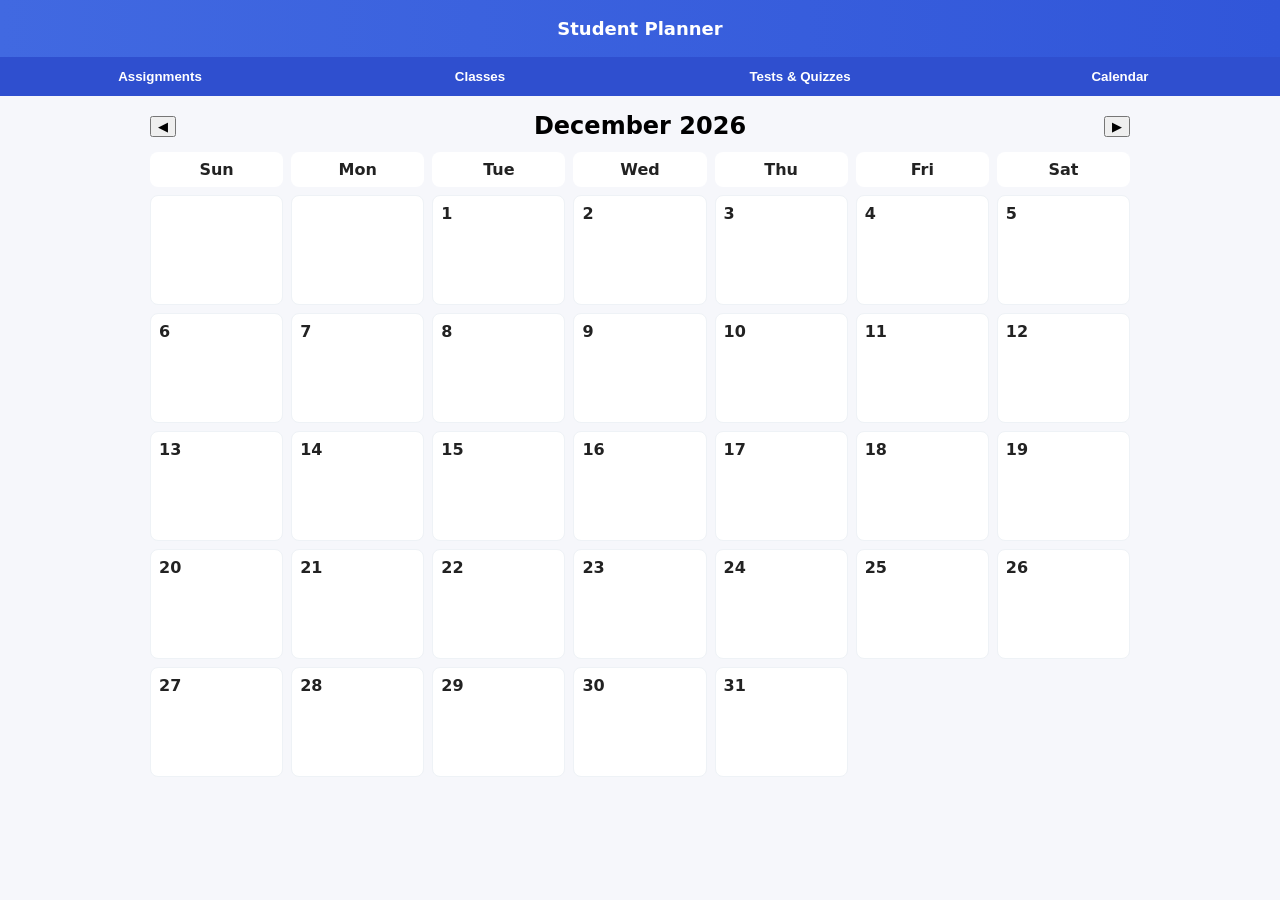
==== commit fda73351: "Create index.html" ====
--- a/index.html
+++ b/index.html
@@ -1,7 +1,7 @@
 <!DOCTYPE html>
 <html>
 <head>
-  <meta charset="UTF-8">
+  <meta charset="utf-8">
   <meta name="viewport" content="width=device-width,initial-scale=1">
   <title>Student Planner</title>
   <link rel="stylesheet" href="planner.css">
@@ -21,60 +21,60 @@
 
 <!-- ASSIGNMENTS TAB -->
 <section id="assignments" class="tab">
-  <div class="panel form-panel">
+  <div class="card form-card">
     <h2>Add Assignment</h2>
-    <label class="field">
-      <span class="label">Assignment</span>
+
+    <div class="form-row">
+      <label>Assignment</label>
       <input id="assignmentName" type="text" placeholder="e.g., Read Chapter 4">
-    </label>
-
-    <label class="field">
-      <span class="label">Class</span>
+    </div>
+
+    <div class="form-row">
+      <label>Class</label>
       <select id="assignmentClass">
         <option value="">Select Class</option>
       </select>
-    </label>
-
-    <div class="row two-up">
-      <label class="field small">
-        <span class="label">Due</span>
+    </div>
+
+    <div class="two-col">
+      <div class="form-row">
+        <label>Due Date</label>
         <input id="assignmentDue" type="date">
-      </label>
-
-      <label class="field small">
-        <span class="label">Time (optional)</span>
+      </div>
+      <div class="form-row">
+        <label>Time (optional)</label>
         <input id="assignmentTime" type="time">
-      </label>
-    </div>
-
-    <label class="field">
-      <span class="label">Notes</span>
+      </div>
+    </div>
+
+    <div class="form-row">
+      <label>Notes</label>
       <textarea id="assignmentNotes" placeholder="Short notes (optional)"></textarea>
-    </label>
-
-    <div class="actions">
-      <button class="primary" onclick="addAssignment()">Add</button>
-    </div>
-  </div>
-
-  <div class="panel list-panel">
-    <h3>Assignments</h3>
+    </div>
+
+    <div class="form-actions">
+      <button class="addBtn" onclick="addAssignment()">Add Assignment</button>
+    </div>
+  </div>
+
+  <div class="card list-card">
+    <h2>Assignment List</h2>
     <div id="assignmentList">No assignments yet.</div>
   </div>
 </section>
 
 <!-- CLASSES TAB -->
 <section id="classes" class="tab">
-  <div class="panel form-panel">
+  <div class="card form-card">
     <h2>Add Class</h2>
 
-    <label class="field">
-      <span class="label">Class Name</span>
+    <div class="form-row">
+      <label>Class Name</label>
       <input id="className" type="text" placeholder="e.g., Biology 101">
-    </label>
-
-    <label class="field">
-      <span class="label">Color</span>
+    </div>
+
+    <div class="form-row">
+      <label>Color</label>
       <select id="classColor" onchange="updateColorPreview()">
         <option value="#1E90FF">Blue</option>
         <option value="#FF4500">Red</option>
@@ -82,13 +82,13 @@
         <option value="#00C853">Green</option>
         <option value="#000000">Black</option>
       </select>
-    </label>
-
-    <div class="color-preview" id="colorPreview" aria-hidden="true"></div>
-
-    <div class="row two-up">
-      <label class="field small">
-        <span class="label">Day 1</span>
+    </div>
+
+    <div id="colorPreview" class="color-preview" aria-hidden="true"></div>
+
+    <div class="two-col">
+      <div class="form-row">
+        <label>Day 1</label>
         <select id="classDay1">
           <option value="">Select Day</option>
           <option value="Mon">Monday</option>
@@ -98,10 +98,10 @@
           <option value="Fri">Friday</option>
           <option value="Online">Online</option>
         </select>
-      </label>
-
-      <label class="field small">
-        <span class="label">Day 2</span>
+      </div>
+
+      <div class="form-row">
+        <label>Day 2</label>
         <select id="classDay2">
           <option value="">None</option>
           <option value="Mon">Monday</option>
@@ -111,84 +111,82 @@
           <option value="Fri">Friday</option>
           <option value="Online">Online</option>
         </select>
-      </label>
-    </div>
-
-    <div class="row two-up">
-      <label class="field small">
-        <span class="label">Start Time</span>
+      </div>
+    </div>
+
+    <div class="two-col">
+      <div class="form-row">
+        <label>Start Time</label>
         <input id="classStart" type="time">
-      </label>
-
-      <label class="field small">
-        <span class="label">End Time</span>
+      </div>
+      <div class="form-row">
+        <label>End Time</label>
         <input id="classEnd" type="time">
-      </label>
-    </div>
-
-    <div class="actions">
-      <button class="primary" onclick="addClass()">Add Class</button>
-    </div>
-  </div>
-
-  <div class="panel list-panel">
-    <h3>Class List</h3>
+      </div>
+    </div>
+
+    <div class="form-actions">
+      <button class="addBtn" onclick="addClass()">Add Class</button>
+    </div>
+  </div>
+
+  <div class="card list-card">
+    <h2>Class List</h2>
     <div id="classList">No classes added yet.</div>
   </div>
 </section>
 
 <!-- TESTS & QUIZZES TAB -->
 <section id="tests" class="tab">
-  <div class="panel form-panel">
+  <div class="card form-card">
     <h2>Add Test / Quiz</h2>
 
-    <label class="field">
-      <span class="label">Name</span>
+    <div class="form-row">
+      <label>Name</label>
       <input id="quizName" type="text" placeholder="e.g., Midterm 1">
-    </label>
-
-    <label class="field">
-      <span class="label">Class</span>
+    </div>
+
+    <div class="form-row">
+      <label>Class</label>
       <select id="quizClass">
         <option value="">Select Class</option>
       </select>
-    </label>
-
-    <div class="row two-up">
-      <label class="field small">
-        <span class="label">Date</span>
+    </div>
+
+    <div class="two-col">
+      <div class="form-row">
+        <label>Date</label>
         <input id="quizDate" type="date">
-      </label>
-
-      <label class="field small">
-        <span class="label">Time</span>
+      </div>
+      <div class="form-row">
+        <label>Time</label>
         <input id="quizTime" type="time">
-      </label>
-    </div>
-
-    <label class="field">
-      <span class="label">Notes</span>
+      </div>
+    </div>
+
+    <div class="form-row">
+      <label>Notes</label>
       <textarea id="quizNotes" placeholder="Short notes (optional)"></textarea>
-    </label>
-
-    <div class="actions">
-      <button class="primary" onclick="addQuiz()">Add Quiz/Test</button>
-    </div>
-  </div>
-
-  <div class="panel list-panel">
-    <h3>Quiz/Test List</h3>
+    </div>
+
+    <div class="form-actions">
+      <button class="addBtn" onclick="addQuiz()">Add Quiz/Test</button>
+    </div>
+  </div>
+
+  <div class="card list-card">
+    <h2>Quiz/Test List</h2>
     <div id="quizList">No quizzes or tests yet.</div>
   </div>
 </section>
 
 <!-- CALENDAR TAB -->
 <section id="calendar" class="tab">
-  <div class="panel calendar-panel">
+  <div class="card calendar-card">
     <div class="calendar-header">
-      <button class="nav-btn" onclick="prevMonth()">◀</button>
+      <button class="cal-btn" onclick="prevMonth()">◀</button>
       <h2 id="monthLabel" class="month-label">Month Year</h2>
-      <button class="nav-btn" onclick="nextMonth()">▶</button>
+      <button class="cal-btn" onclick="nextMonth()">▶</button>
     </div>
 
     <div class="weekdays">
--- a/planner.css
+++ b/planner.css
@@ -2,204 +2,111 @@
   --accent:#4169e1;
   --muted:#f6f7fb;
   --card:#ffffff;
-  --panel:#0b0b0b;
   --text:#222;
+  --form-bg:#f2f4f7;
   --radius:12px;
-  --form-bg:#f2f4f7; /* light gray for form sections */
 }
 
-/* Reset & base */
+/* Reset */
 *{box-sizing:border-box}
 html,body{height:100%}
 body{
   margin:0;
-  font-family:Inter, system-ui, -apple-system, "Segoe UI", Roboto, "Helvetica Neue", Arial;
+  font-family:Inter, system-ui, -apple-system, "Segoe UI", Roboto, Arial;
   background:var(--muted);
   color:var(--text);
   -webkit-font-smoothing:antialiased;
 }
 
-/* Header */
-header{
-  background:linear-gradient(90deg,var(--accent),#3156d9);
-  color:white;
-  text-align:center;
-  padding:20px 16px;
-}
-header h1{margin:0;font-weight:600;font-size:20px}
+/* Header & nav */
+header{background:linear-gradient(90deg,var(--accent),#3156d9);color:#fff;padding:18px 12px;text-align:center}
+header h1{margin:0;font-size:18px}
 
-/* Nav */
-.nav{
-  display:flex;
-  gap:0;
-  background:#2f4fcf;
-  box-shadow:0 2px 6px rgba(0,0,0,0.06);
-}
-.nav button{
-  flex:1;
-  padding:12px 10px;
-  border:0;
-  background:transparent;
-  color:white;
-  font-weight:600;
-  cursor:pointer;
-}
+.nav{display:flex;background:#2f4fcf}
+.nav button{flex:1;padding:12px;border:0;background:transparent;color:#fff;font-weight:600;cursor:pointer}
 .nav button:hover{background:rgba(255,255,255,0.04)}
 
-/* Tabs container */
-.tab{display:none;padding:16px;max-width:900px;margin:14px auto}
+/* Tabs */
+.tab{display:none;max-width:980px;margin:16px auto;padding:0 12px}
 
-/* Card */
-.card{
-  background:var(--card);
-  border-radius:var(--radius);
-  padding:14px;
-  box-shadow:0 6px 18px rgba(16,24,40,0.06);
-  margin-bottom:14px;
-}
+/* Panels */
+.panel{background:var(--card);border-radius:var(--radius);padding:14px;margin-bottom:14px;box-shadow:0 6px 18px rgba(16,24,40,0.06)}
+.form-panel{background:var(--form-bg);box-shadow:none;border:1px solid rgba(16,24,40,0.04)}
+.list-panel{background:var(--card)}
 
-/* Form card background changed to light gray for the "section above the lists" */
-.form-card{
-  display:block;
-  background:var(--form-bg);
-  padding:14px;
-  border-radius:12px;
-  box-shadow:none;
-  border:1px solid rgba(16,24,40,0.04);
-}
+/* Form fields */
+.field{display:block;margin-bottom:12px}
+.label{display:block;font-size:13px;color:#444;margin-bottom:6px}
+input[type="text"], input[type="time"], input[type="date"], select, textarea{
+  width:100%;padding:10px 12px;border-radius:10px;border:1px solid #e6e9ef;background:#fff;font-size:14px}
+textarea{min-height:72px;resize:vertical}
 
-/* Keep list cards distinct (white on dark list panels) */
-.list-card{
-  background:var(--card);
-  padding:12px;
-  border-radius:12px;
-  box-shadow:0 6px 18px rgba(16,24,40,0.04);
-}
-
-/* Form layout */
-.form-row{margin-bottom:12px}
-.form-row label{display:block;font-size:13px;color:#444;margin-bottom:6px}
-.form-row input[type="text"],
-.form-row input[type="time"],
-.form-row input[type="date"],
-.form-row select,
-.form-row textarea{
-  width:100%;
-  padding:12px 14px;
-  border-radius:10px;
-  border:1px solid #e6e9ef;
-  background:white;
-  font-size:15px;
-  color:var(--text);
-  outline:none;
-  transition:box-shadow .12s ease, border-color .12s ease;
-}
-.form-row input:focus,
-.form-row select:focus,
-.form-row textarea:focus{box-shadow:0 6px 18px rgba(65,105,225,0.08);border-color:var(--accent)}
-.form-row textarea{min-height:72px;resize:vertical;padding-top:10px}
-
-/* two-up row for date/time */
+/* two-up layout */
 .two-up{display:grid;grid-template-columns:1fr 1fr;gap:10px}
 @media (max-width:520px){ .two-up{grid-template-columns:1fr} }
 
 /* color preview */
-.color-preview{height:44px;border-radius:10px;border:1px solid #e6e9ef;background:white}
+.color-preview{height:40px;border-radius:8px;border:1px solid #e6e9ef;background:#fff;margin-bottom:12px}
 
-/* Buttons */
-.addBtn{
-  background:var(--accent);
-  color:white;
-  border:0;
-  padding:12px 16px;
-  border-radius:12px;
-  font-weight:700;
-  cursor:pointer;
-  box-shadow:0 8px 24px rgba(65,105,225,0.12);
+/* actions */
+.actions{display:flex;gap:10px;align-items:center}
+.primary{background:var(--accent);color:#fff;border:0;padding:10px 14px;border-radius:10px;cursor:pointer;font-weight:700}
+.nav-btn{background:var(--accent);color:#fff;border:0;padding:8px 12px;border-radius:8px;cursor:pointer}
+
+/* lists */
+#classList, #assignmentList, #quizList{min-height:120px;padding:8px;border-radius:8px;background:#fff;border:1px solid #eef2f6}
+.class-preview, .assignment-preview, .quiz-preview{
+  display:flex;align-items:center;justify-content:space-between;padding:10px;border-radius:8px;border-bottom:1px solid #f1f3f6
 }
-.addBtn:active{transform:translateY(1px)}
-.smallBtn{
-  background:#f3f4f6;
-  color:#111;
-  border:1px solid #e6e9ef;
-  padding:8px 12px;
-  border-radius:10px;
-  cursor:pointer;
-  font-weight:600;
+.class-preview:last-child, .assignment-preview:last-child, .quiz-preview:last-child{border-bottom:0}
+.class-info{display:flex;gap:12px;align-items:center}
+.swatch{width:40px;height:40px;border-radius:8px;flex-shrink:0}
+.class-meta{font-size:13px;color:#444}
+
+/* calendar */
+.calendar-panel{padding:12px}
+.calendar-header{display:flex;align-items:center;justify-content:space-between;margin-bottom:12px}
+.month-label{color:black;font-weight:700;margin:0}
+.weekdays{display:grid;grid-template-columns:repeat(7,1fr);gap:8px;margin-bottom:8px}
+.weekdays div{background:#fff;padding:8px;border-radius:8px;text-align:center;font-weight:700}
+.calendar-grid{display:grid;grid-template-columns:repeat(7,1fr);gap:8px}
+.calendar-day{background:#fff;border-radius:8px;min-height:110px;padding:8px;border:1px solid #eef2f6;position:relative;cursor:pointer}
+.calendar-day .day-number{font-weight:700;margin-bottom:6px}
+
+/* show only icon for class events on calendar */
+.calendar-day .class-icon{
+  display:inline-flex;
+  align-items:center;
+  justify-content:center;
+  width:34px;height:34px;border-radius:8px;background:#000;color:#fff;font-weight:700;font-size:16px;
+  margin-top:6px;
 }
 
-/* Actions layout */
-.form-actions{display:flex;align-items:center;gap:10px;margin-top:6px;flex-wrap:wrap}
-.mobile-actions{justify-content:space-between}
-.secondary-actions{display:flex;gap:8px;align-items:center}
-
-/* Compact assignment list (mobile friendly) */
-.list-header{display:flex;justify-content:space-between;align-items:center;margin-bottom:8px}
-.compact-list{display:flex;flex-direction:column;gap:8px}
-.assignment-preview{
-  display:flex;
-  align-items:flex-start;
-  gap:10px;
-  padding:10px;
-  border-radius:10px;
-  background:linear-gradient(180deg, rgba(0,0,0,0.03), rgba(0,0,0,0.01));
-  color:#111;
-  justify-content:space-between;
-}
-.assignment-preview .left{
-  display:flex;
-  gap:10px;
-  align-items:flex-start;
-}
-.assignment-preview .dot{
-  width:44px;height:44px;border-radius:10px;flex-shrink:0;display:flex;align-items:center;justify-content:center;color:white;font-weight:700;
-}
-.assignment-preview .meta{font-size:13px;color:#444}
-.assignment-preview .actions{display:flex;gap:8px;align-items:center}
-
-/* Class list styling */
-#classList .class-preview{
-  display:flex;
-  justify-content:space-between;
+/* quiz event on calendar */
+.calendar-day .quiz-icon{
+  display:inline-flex;
   align-items:center;
-  padding:10px;border-radius:10px;background:#fafafa;border:1px solid #f0f2f5;margin-bottom:8px;
-}
-.class-preview .info{display:flex;gap:10px;align-items:center}
-.class-preview .swatch{width:36px;height:36px;border-radius:8px;flex-shrink:0}
-.class-preview .details{font-size:13px;color:#333}
-
-/* Calendar adjustments */
-.calendar-card{padding:12px}
-.calendar-header{display:flex;align-items:center;justify-content:space-between;margin-bottom:12px;gap:12px}
-.cal-btn{background:var(--accent);color:white;border:0;padding:8px 12px;border-radius:8px;cursor:pointer}
-.month-label{color:black;font-size:18px;margin:0;font-weight:700}
-
-/* Weekdays and grid */
-.weekdays{display:grid;grid-template-columns:repeat(7,1fr);gap:8px;margin-bottom:8px}
-.weekdays div{background:#fff;color:#222;padding:8px;border-radius:8px;text-align:center;font-weight:700}
-.calendar-grid{display:grid;grid-template-columns:repeat(7,1fr);gap:8px}
-.calendar-day{background:#fff;color:#111;min-height:120px;border-radius:8px;padding:8px;border:1px solid #eef2f6;position:relative}
-.day-number{font-weight:700;margin-bottom:6px}
-
-/* Event styling (black bar, white text) */
-.event{display:flex;align-items:center;gap:8px;background:#000;color:#fff;padding:6px 8px;border-radius:8px;margin-top:6px;overflow:hidden;white-space:nowrap}
-.event .icon{font-size:14px}
-
-/* Floating action button */
-.fab{
-  position:fixed;
-  right:18px;
-  bottom:18px;
-  width:56px;height:56px;border-radius:50%;
-  background:var(--accent);
-  color:white;border:0;font-size:28px;line-height:56px;text-align:center;
-  box-shadow:0 12px 30px rgba(65,105,225,0.18);
-  display:flex;align-items:center;justify-content:center;cursor:pointer;
+  justify-content:center;
+  width:30px;height:30px;border-radius:6px;background:#000;color:#fff;font-weight:700;font-size:14px;
+  margin-top:6px;margin-left:6px;
 }
 
-/* Responsive tweaks */
+/* modal */
+.modal{position:fixed;inset:0;display:none;align-items:center;justify-content:center;background:rgba(0,0,0,0.45);z-index:60}
+.modal[aria-hidden="false"]{display:flex}
+.modal-content{width:92%;max-width:420px;background:#fff;border-radius:12px;overflow:hidden;box-shadow:0 20px 60px rgba(0,0,0,0.25)}
+.modal-header{display:flex;align-items:center;justify-content:space-between;padding:12px 14px;border-bottom:1px solid #f1f3f6}
+.modal-body{padding:12px;max-height:60vh;overflow:auto}
+.close-btn{background:transparent;border:0;font-size:18px;cursor:pointer}
+
+/* modal list item */
+.modal-item{display:flex;align-items:center;gap:12px;padding:10px;border-radius:8px;border:1px solid #f1f3f6;margin-bottom:8px}
+.modal-item .sw{width:44px;height:44px;border-radius:8px;display:flex;align-items:center;justify-content:center;color:#fff;font-weight:700}
+.modal-item .info{font-size:14px}
+.modal-item .time{font-size:13px;color:#555}
+
+/* responsive */
 @media (min-width:900px){
-  .tab{padding:24px}
-  .mobile-form{max-width:640px;margin:0 auto}
-  .compact-list{gap:12px}
+  .tab{padding:0}
+  .panel{padding:18px}
 }
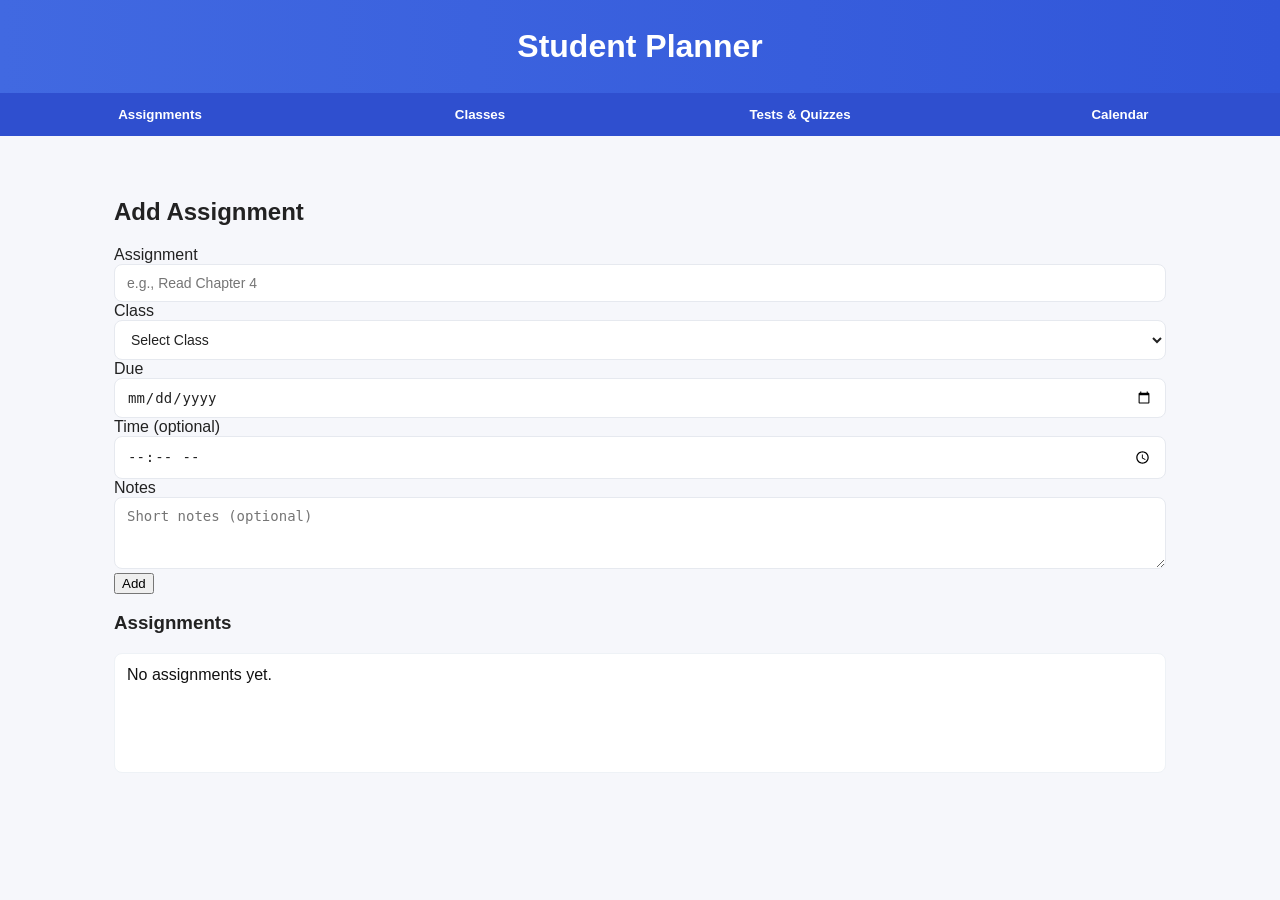
==== commit 5a639083: "Create index.html" ====
--- a/index.html
+++ b/index.html
@@ -1,10 +1,10 @@
 <!DOCTYPE html>
-<html>
+<html lang="en">
 <head>
-  <meta charset="utf-8">
-  <meta name="viewport" content="width=device-width,initial-scale=1">
+  <meta charset="utf-8" />
+  <meta name="viewport" content="width=device-width,initial-scale=1" />
   <title>Student Planner</title>
-  <link rel="stylesheet" href="planner.css">
+  <link rel="stylesheet" href="planner.css" />
 </head>
 <body>
 
@@ -21,60 +21,61 @@
 
 <!-- ASSIGNMENTS TAB -->
 <section id="assignments" class="tab">
-  <div class="card form-card">
+  <div class="panel form-panel">
     <h2>Add Assignment</h2>
 
-    <div class="form-row">
-      <label>Assignment</label>
+    <label class="field">
+      <span class="label">Assignment</span>
       <input id="assignmentName" type="text" placeholder="e.g., Read Chapter 4">
-    </div>
-
-    <div class="form-row">
-      <label>Class</label>
+    </label>
+
+    <label class="field">
+      <span class="label">Class</span>
       <select id="assignmentClass">
         <option value="">Select Class</option>
       </select>
-    </div>
-
-    <div class="two-col">
-      <div class="form-row">
-        <label>Due Date</label>
+    </label>
+
+    <div class="row two-up">
+      <label class="field small">
+        <span class="label">Due</span>
         <input id="assignmentDue" type="date">
-      </div>
-      <div class="form-row">
-        <label>Time (optional)</label>
+      </label>
+
+      <label class="field small">
+        <span class="label">Time (optional)</span>
         <input id="assignmentTime" type="time">
-      </div>
-    </div>
-
-    <div class="form-row">
-      <label>Notes</label>
+      </label>
+    </div>
+
+    <label class="field">
+      <span class="label">Notes</span>
       <textarea id="assignmentNotes" placeholder="Short notes (optional)"></textarea>
-    </div>
-
-    <div class="form-actions">
-      <button class="addBtn" onclick="addAssignment()">Add Assignment</button>
-    </div>
-  </div>
-
-  <div class="card list-card">
-    <h2>Assignment List</h2>
+    </label>
+
+    <div class="actions">
+      <button class="primary" onclick="addAssignment()">Add</button>
+    </div>
+  </div>
+
+  <div class="panel list-panel">
+    <h3>Assignments</h3>
     <div id="assignmentList">No assignments yet.</div>
   </div>
 </section>
 
 <!-- CLASSES TAB -->
 <section id="classes" class="tab">
-  <div class="card form-card">
+  <div class="panel form-panel">
     <h2>Add Class</h2>
 
-    <div class="form-row">
-      <label>Class Name</label>
+    <label class="field">
+      <span class="label">Class Name</span>
       <input id="className" type="text" placeholder="e.g., Biology 101">
-    </div>
-
-    <div class="form-row">
-      <label>Color</label>
+    </label>
+
+    <label class="field">
+      <span class="label">Color</span>
       <select id="classColor" onchange="updateColorPreview()">
         <option value="#1E90FF">Blue</option>
         <option value="#FF4500">Red</option>
@@ -82,13 +83,13 @@
         <option value="#00C853">Green</option>
         <option value="#000000">Black</option>
       </select>
-    </div>
-
-    <div id="colorPreview" class="color-preview" aria-hidden="true"></div>
-
-    <div class="two-col">
-      <div class="form-row">
-        <label>Day 1</label>
+    </label>
+
+    <div class="color-preview" id="colorPreview" aria-hidden="true"></div>
+
+    <div class="row two-up">
+      <label class="field small">
+        <span class="label">Day 1</span>
         <select id="classDay1">
           <option value="">Select Day</option>
           <option value="Mon">Monday</option>
@@ -98,10 +99,10 @@
           <option value="Fri">Friday</option>
           <option value="Online">Online</option>
         </select>
-      </div>
-
-      <div class="form-row">
-        <label>Day 2</label>
+      </label>
+
+      <label class="field small">
+        <span class="label">Day 2</span>
         <select id="classDay2">
           <option value="">None</option>
           <option value="Mon">Monday</option>
@@ -111,82 +112,84 @@
           <option value="Fri">Friday</option>
           <option value="Online">Online</option>
         </select>
-      </div>
-    </div>
-
-    <div class="two-col">
-      <div class="form-row">
-        <label>Start Time</label>
+      </label>
+    </div>
+
+    <div class="row two-up">
+      <label class="field small">
+        <span class="label">Start Time</span>
         <input id="classStart" type="time">
-      </div>
-      <div class="form-row">
-        <label>End Time</label>
+      </label>
+
+      <label class="field small">
+        <span class="label">End Time</span>
         <input id="classEnd" type="time">
-      </div>
-    </div>
-
-    <div class="form-actions">
-      <button class="addBtn" onclick="addClass()">Add Class</button>
-    </div>
-  </div>
-
-  <div class="card list-card">
-    <h2>Class List</h2>
+      </label>
+    </div>
+
+    <div class="actions">
+      <button class="primary" onclick="addClass()">Add Class</button>
+    </div>
+  </div>
+
+  <div class="panel list-panel">
+    <h3>Class List</h3>
     <div id="classList">No classes added yet.</div>
   </div>
 </section>
 
 <!-- TESTS & QUIZZES TAB -->
 <section id="tests" class="tab">
-  <div class="card form-card">
+  <div class="panel form-panel">
     <h2>Add Test / Quiz</h2>
 
-    <div class="form-row">
-      <label>Name</label>
+    <label class="field">
+      <span class="label">Name</span>
       <input id="quizName" type="text" placeholder="e.g., Midterm 1">
-    </div>
-
-    <div class="form-row">
-      <label>Class</label>
+    </label>
+
+    <label class="field">
+      <span class="label">Class</span>
       <select id="quizClass">
         <option value="">Select Class</option>
       </select>
-    </div>
-
-    <div class="two-col">
-      <div class="form-row">
-        <label>Date</label>
+    </label>
+
+    <div class="row two-up">
+      <label class="field small">
+        <span class="label">Date</span>
         <input id="quizDate" type="date">
-      </div>
-      <div class="form-row">
-        <label>Time</label>
+      </label>
+
+      <label class="field small">
+        <span class="label">Time</span>
         <input id="quizTime" type="time">
-      </div>
-    </div>
-
-    <div class="form-row">
-      <label>Notes</label>
+      </label>
+    </div>
+
+    <label class="field">
+      <span class="label">Notes</span>
       <textarea id="quizNotes" placeholder="Short notes (optional)"></textarea>
-    </div>
-
-    <div class="form-actions">
-      <button class="addBtn" onclick="addQuiz()">Add Quiz/Test</button>
-    </div>
-  </div>
-
-  <div class="card list-card">
-    <h2>Quiz/Test List</h2>
+    </label>
+
+    <div class="actions">
+      <button class="primary" onclick="addQuiz()">Add Quiz/Test</button>
+    </div>
+  </div>
+
+  <div class="panel list-panel">
+    <h3>Quiz/Test List</h3>
     <div id="quizList">No quizzes or tests yet.</div>
   </div>
 </section>
 
 <!-- CALENDAR TAB -->
 <section id="calendar" class="tab">
-  <div class="card calendar-card">
+  <div class="panel calendar-panel">
     <div class="calendar-header">
-      <button class="cal-btn" onclick="prevMonth()">◀</button>
+      <button class="nav-btn" onclick="prevMonth()">◀</button>
       <h2 id="monthLabel" class="month-label">Month Year</h2>
-      <button class="cal-btn" onclick="nextMonth()">▶</button>
+      <button class="nav-btn" onclick="nextMonth()">▶</button>
     </div>
 
     <div class="weekdays">
--- a/planner.css
+++ b/planner.css
@@ -7,88 +7,159 @@
   --radius:12px;
 }
 
-/* Reset */
+/* Reset & base */
 *{box-sizing:border-box}
 html,body{height:100%}
 body{
   margin:0;
-  font-family:Inter, system-ui, -apple-system, "Segoe UI", Roboto, Arial;
+  font-family:Arial, Helvetica, sans-serif;
   background:var(--muted);
   color:var(--text);
   -webkit-font-smoothing:antialiased;
 }
 
-/* Header & nav */
-header{background:linear-gradient(90deg,var(--accent),#3156d9);color:#fff;padding:18px 12px;text-align:center}
-header h1{margin:0;font-size:18px}
+/* Header */
+header{
+  background:linear-gradient(90deg,var(--accent),#3156d9);
+  color:white;
+  text-align:center;
+  padding:28px 16px;
+}
+header h1{margin:0;font-weight:600}
 
-.nav{display:flex;background:#2f4fcf}
-.nav button{flex:1;padding:12px;border:0;background:transparent;color:#fff;font-weight:600;cursor:pointer}
-.nav button:hover{background:rgba(255,255,255,0.04)}
+/* Nav */
+.nav{
+  display:flex;
+  background:#2f4fcf;
+}
+.nav button{
+  flex:1;
+  border:none;
+  background:transparent;
+  color:white;
+  padding:14px 12px;
+  cursor:pointer;
+  font-weight:700;
+}
+.nav button:hover{background:rgba(255,255,255,0.06)}
 
 /* Tabs */
-.tab{display:none;max-width:980px;margin:16px auto;padding:0 12px}
+.tab{display:none;padding:20px;max-width:1100px;margin:18px auto}
+.card{background:var(--card);border-radius:12px;padding:18px;box-shadow:0 6px 18px rgba(16,24,40,0.06);margin-bottom:18px}
 
-/* Panels */
-.panel{background:var(--card);border-radius:var(--radius);padding:14px;margin-bottom:14px;box-shadow:0 6px 18px rgba(16,24,40,0.06)}
-.form-panel{background:var(--form-bg);box-shadow:none;border:1px solid rgba(16,24,40,0.04)}
-.list-panel{background:var(--card)}
+/* Form card (light gray) */
+.form-card{background:var(--form-bg);box-shadow:none;border:1px solid rgba(16,24,40,0.04)}
 
-/* Form fields */
-.field{display:block;margin-bottom:12px}
-.label{display:block;font-size:13px;color:#444;margin-bottom:6px}
+/* Form layout */
+.form-row{margin-bottom:12px}
+.form-row label{display:block;font-size:13px;color:#444;margin-bottom:6px}
 input[type="text"], input[type="time"], input[type="date"], select, textarea{
-  width:100%;padding:10px 12px;border-radius:10px;border:1px solid #e6e9ef;background:#fff;font-size:14px}
+  width:100%;
+  padding:10px 12px;
+  border-radius:8px;
+  border:1px solid #e6e9ef;
+  background:white;
+  font-size:14px;
+  color:var(--text);
+}
 textarea{min-height:72px;resize:vertical}
 
-/* two-up layout */
-.two-up{display:grid;grid-template-columns:1fr 1fr;gap:10px}
-@media (max-width:520px){ .two-up{grid-template-columns:1fr} }
+/* two-column rows */
+.two-col{display:grid;grid-template-columns:1fr 1fr;gap:12px}
+@media (max-width:720px){ .two-col{grid-template-columns:1fr} }
 
 /* color preview */
-.color-preview{height:40px;border-radius:8px;border:1px solid #e6e9ef;background:#fff;margin-bottom:12px}
+.color-preview{height:40px;border-radius:8px;border:1px solid #e6e9ef;background:white;margin-bottom:12px}
 
-/* actions */
-.actions{display:flex;gap:10px;align-items:center}
-.primary{background:var(--accent);color:#fff;border:0;padding:10px 14px;border-radius:10px;cursor:pointer;font-weight:700}
-.nav-btn{background:var(--accent);color:#fff;border:0;padding:8px 12px;border-radius:8px;cursor:pointer}
+/* Buttons */
+.addBtn{
+  background:var(--accent);
+  color:white;
+  border:0;
+  padding:10px 16px;
+  border-radius:10px;
+  font-weight:700;
+  cursor:pointer;
+}
+.addBtn:hover{transform:translateY(-1px)}
+.cal-btn{
+  background:var(--accent);
+  color:white;
+  border:none;
+  padding:8px 12px;
+  border-radius:8px;
+  cursor:pointer;
+}
 
-/* lists */
-#classList, #assignmentList, #quizList{min-height:120px;padding:8px;border-radius:8px;background:#fff;border:1px solid #eef2f6}
+/* Lists */
+.list-card h2, .form-card h2{margin:0 0 12px 0;font-size:18px}
+#assignmentList, #classList, #quizList{
+  background:#fff;
+  color:#111;
+  min-height:120px;
+  padding:12px;
+  border-radius:8px;
+  border:1px solid #eef2f6;
+}
+
+/* Preview items */
 .class-preview, .assignment-preview, .quiz-preview{
-  display:flex;align-items:center;justify-content:space-between;padding:10px;border-radius:8px;border-bottom:1px solid #f1f3f6
+  padding:12px;
+  border-bottom:1px solid #f1f3f6;
+  display:flex;
+  justify-content:space-between;
+  align-items:center;
 }
 .class-preview:last-child, .assignment-preview:last-child, .quiz-preview:last-child{border-bottom:0}
 .class-info{display:flex;gap:12px;align-items:center}
-.swatch{width:40px;height:40px;border-radius:8px;flex-shrink:0}
+.swatch{width:44px;height:44px;border-radius:8px;flex-shrink:0}
 .class-meta{font-size:13px;color:#444}
 
-/* calendar */
-.calendar-panel{padding:12px}
-.calendar-header{display:flex;align-items:center;justify-content:space-between;margin-bottom:12px}
-.month-label{color:black;font-weight:700;margin:0}
-.weekdays{display:grid;grid-template-columns:repeat(7,1fr);gap:8px;margin-bottom:8px}
-.weekdays div{background:#fff;padding:8px;border-radius:8px;text-align:center;font-weight:700}
-.calendar-grid{display:grid;grid-template-columns:repeat(7,1fr);gap:8px}
-.calendar-day{background:#fff;border-radius:8px;min-height:110px;padding:8px;border:1px solid #eef2f6;position:relative;cursor:pointer}
-.calendar-day .day-number{font-weight:700;margin-bottom:6px}
+/* Calendar */
+.calendar-card{padding:12px}
+.calendar-header{
+  display:flex;
+  justify-content:space-between;
+  align-items:center;
+  margin-bottom:12px;
+}
+.month-label{color:black;font-size:20px;margin:0;font-weight:700}
+.weekdays{
+  display:grid;
+  grid-template-columns:repeat(7,1fr);
+  gap:6px;
+  margin-bottom:8px;
+}
+.weekdays div{
+  padding:8px 0;
+  background:#ffffff;
+  color:#222;
+  border-radius:6px;
+  text-align:center;
+  font-weight:700;
+}
+.calendar-grid{
+  display:grid;
+  grid-template-columns:repeat(7,1fr);
+  gap:8px;
+}
+.calendar-day{
+  background:#ffffff;
+  min-height:120px;
+  padding:8px;
+  border-radius:8px;
+  border:1px solid #eef2f6;
+  position:relative;
+  cursor:pointer;
+}
+.day-number{font-weight:700;margin-bottom:6px}
 
-/* show only icon for class events on calendar */
-.calendar-day .class-icon{
+/* class icon only on calendar */
+.class-icon{
   display:inline-flex;
   align-items:center;
   justify-content:center;
-  width:34px;height:34px;border-radius:8px;background:#000;color:#fff;font-weight:700;font-size:16px;
-  margin-top:6px;
-}
-
-/* quiz event on calendar */
-.calendar-day .quiz-icon{
-  display:inline-flex;
-  align-items:center;
-  justify-content:center;
-  width:30px;height:30px;border-radius:6px;background:#000;color:#fff;font-weight:700;font-size:14px;
-  margin-top:6px;margin-left:6px;
+  width:34px;height:34px;border-radius:8px;background:#000;color:#fff;font-weight:700;font-size:16px;margin-top:6px;
 }
 
 /* modal */
@@ -98,15 +169,12 @@
 .modal-header{display:flex;align-items:center;justify-content:space-between;padding:12px 14px;border-bottom:1px solid #f1f3f6}
 .modal-body{padding:12px;max-height:60vh;overflow:auto}
 .close-btn{background:transparent;border:0;font-size:18px;cursor:pointer}
-
-/* modal list item */
 .modal-item{display:flex;align-items:center;gap:12px;padding:10px;border-radius:8px;border:1px solid #f1f3f6;margin-bottom:8px}
 .modal-item .sw{width:44px;height:44px;border-radius:8px;display:flex;align-items:center;justify-content:center;color:#fff;font-weight:700}
 .modal-item .info{font-size:14px}
 .modal-item .time{font-size:13px;color:#555}
 
-/* responsive */
+/* Responsive */
 @media (min-width:900px){
-  .tab{padding:0}
-  .panel{padding:18px}
+  .tab{padding:24px}
 }
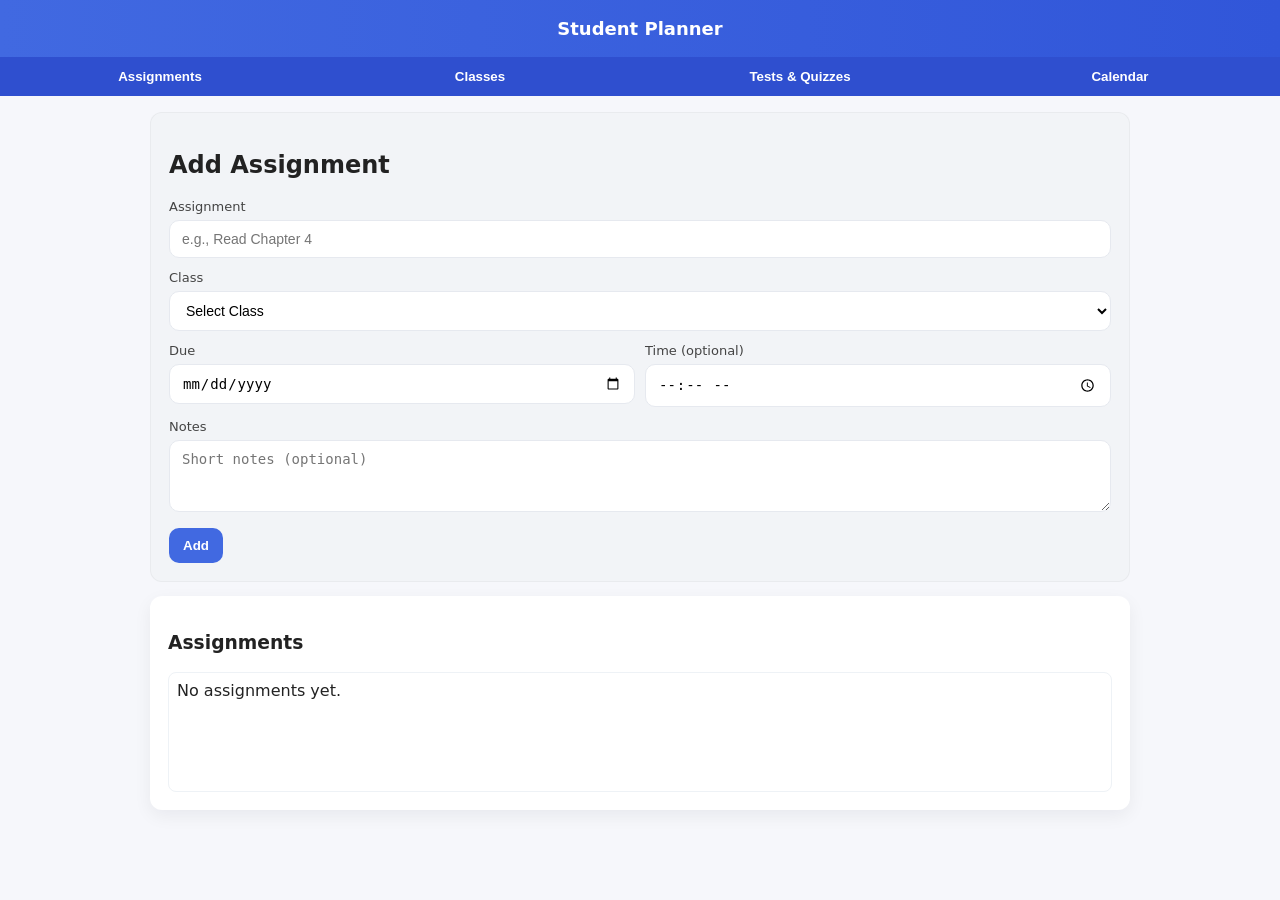
==== commit d7f7a3e5: "Create index.html" ====
--- a/index.html
+++ b/index.html
@@ -85,7 +85,7 @@
       </select>
     </label>
 
-    <div class="color-preview" id="colorPreview" aria-hidden="true"></div>
+    <div class="color-preview" id="colorPreview"></div>
 
     <div class="row two-up">
       <label class="field small">
@@ -196,13 +196,13 @@
       <div>Sun</div><div>Mon</div><div>Tue</div><div>Wed</div><div>Thu</div><div>Fri</div><div>Sat</div>
     </div>
 
-    <div id="calendarGrid" class="calendar-grid" aria-live="polite"></div>
-  </div>
-</section>
-
-<!-- Day modal (shows classes for clicked day) -->
+    <div id="calendarGrid" class="calendar-grid"></div>
+  </div>
+</section>
+
+<!-- MODAL -->
 <div id="dayModal" class="modal" aria-hidden="true">
-  <div class="modal-content" role="dialog" aria-modal="true" aria-labelledby="modalTitle">
+  <div class="modal-content">
     <header class="modal-header">
       <h3 id="modalTitle">Events</h3>
       <button class="close-btn" onclick="closeDayModal()">✕</button>
--- a/planner.css
+++ b/planner.css
@@ -12,154 +12,73 @@
 html,body{height:100%}
 body{
   margin:0;
-  font-family:Arial, Helvetica, sans-serif;
+  font-family:Inter, system-ui, -apple-system, "Segoe UI", Roboto, Arial;
   background:var(--muted);
   color:var(--text);
   -webkit-font-smoothing:antialiased;
 }
 
-/* Header */
-header{
-  background:linear-gradient(90deg,var(--accent),#3156d9);
-  color:white;
-  text-align:center;
-  padding:28px 16px;
-}
-header h1{margin:0;font-weight:600}
+/* Header & nav */
+header{background:linear-gradient(90deg,var(--accent),#3156d9);color:#fff;padding:18px 12px;text-align:center}
+header h1{margin:0;font-size:18px}
 
-/* Nav */
-.nav{
-  display:flex;
-  background:#2f4fcf;
-}
-.nav button{
-  flex:1;
-  border:none;
-  background:transparent;
-  color:white;
-  padding:14px 12px;
-  cursor:pointer;
-  font-weight:700;
-}
-.nav button:hover{background:rgba(255,255,255,0.06)}
+.nav{display:flex;background:#2f4fcf}
+.nav button{flex:1;padding:12px;border:0;background:transparent;color:#fff;font-weight:600;cursor:pointer}
+.nav button:hover{background:rgba(255,255,255,0.04)}
 
 /* Tabs */
-.tab{display:none;padding:20px;max-width:1100px;margin:18px auto}
-.card{background:var(--card);border-radius:12px;padding:18px;box-shadow:0 6px 18px rgba(16,24,40,0.06);margin-bottom:18px}
+.tab{display:none;max-width:980px;margin:16px auto;padding:0 12px}
 
-/* Form card (light gray) */
-.form-card{background:var(--form-bg);box-shadow:none;border:1px solid rgba(16,24,40,0.04)}
+/* Panels */
+.panel{background:var(--card);border-radius:var(--radius);padding:14px;margin-bottom:14px;box-shadow:0 6px 18px rgba(16,24,40,0.06)}
+.form-panel{background:var(--form-bg);box-shadow:none;border:1px solid rgba(16,24,40,0.04)}
+.list-panel{background:var(--card)}
 
-/* Form layout */
-.form-row{margin-bottom:12px}
-.form-row label{display:block;font-size:13px;color:#444;margin-bottom:6px}
+/* Form fields */
+.field{display:block;margin-bottom:12px}
+.label{display:block;font-size:13px;color:#444;margin-bottom:6px}
 input[type="text"], input[type="time"], input[type="date"], select, textarea{
-  width:100%;
-  padding:10px 12px;
-  border-radius:8px;
-  border:1px solid #e6e9ef;
-  background:white;
-  font-size:14px;
-  color:var(--text);
-}
+  width:100%;padding:10px 12px;border-radius:10px;border:1px solid #e6e9ef;background:#fff;font-size:14px}
 textarea{min-height:72px;resize:vertical}
 
-/* two-column rows */
-.two-col{display:grid;grid-template-columns:1fr 1fr;gap:12px}
-@media (max-width:720px){ .two-col{grid-template-columns:1fr} }
+/* two-up layout */
+.two-up{display:grid;grid-template-columns:1fr 1fr;gap:10px}
+@media (max-width:520px){ .two-up{grid-template-columns:1fr} }
 
 /* color preview */
-.color-preview{height:40px;border-radius:8px;border:1px solid #e6e9ef;background:white;margin-bottom:12px}
+.color-preview{height:40px;border-radius:8px;border:1px solid #e6e9ef;background:#fff;margin-bottom:12px}
 
-/* Buttons */
-.addBtn{
-  background:var(--accent);
-  color:white;
-  border:0;
-  padding:10px 16px;
-  border-radius:10px;
-  font-weight:700;
-  cursor:pointer;
-}
-.addBtn:hover{transform:translateY(-1px)}
-.cal-btn{
-  background:var(--accent);
-  color:white;
-  border:none;
-  padding:8px 12px;
-  border-radius:8px;
-  cursor:pointer;
-}
+/* actions */
+.actions{display:flex;gap:10px;align-items:center}
+.primary{background:var(--accent);color:#fff;border:0;padding:10px 14px;border-radius:10px;cursor:pointer;font-weight:700}
+.nav-btn{background:var(--accent);color:#fff;border:0;padding:8px 12px;border-radius:8px;cursor:pointer}
 
-/* Lists */
-.list-card h2, .form-card h2{margin:0 0 12px 0;font-size:18px}
-#assignmentList, #classList, #quizList{
-  background:#fff;
-  color:#111;
-  min-height:120px;
-  padding:12px;
-  border-radius:8px;
-  border:1px solid #eef2f6;
-}
-
-/* Preview items */
+/* lists */
+#classList, #assignmentList, #quizList{min-height:120px;padding:8px;border-radius:8px;background:#fff;border:1px solid #eef2f6}
 .class-preview, .assignment-preview, .quiz-preview{
-  padding:12px;
-  border-bottom:1px solid #f1f3f6;
-  display:flex;
-  justify-content:space-between;
-  align-items:center;
-}
+  display:flex;align-items:center;justify-content:space-between;padding:10px;border-radius:8px;border-bottom:1px solid #f1f3f6}
 .class-preview:last-child, .assignment-preview:last-child, .quiz-preview:last-child{border-bottom:0}
 .class-info{display:flex;gap:12px;align-items:center}
-.swatch{width:44px;height:44px;border-radius:8px;flex-shrink:0}
+.swatch{width:40px;height:40px;border-radius:8px;flex-shrink:0}
 .class-meta{font-size:13px;color:#444}
 
-/* Calendar */
-.calendar-card{padding:12px}
-.calendar-header{
-  display:flex;
-  justify-content:space-between;
-  align-items:center;
-  margin-bottom:12px;
-}
-.month-label{color:black;font-size:20px;margin:0;font-weight:700}
-.weekdays{
-  display:grid;
-  grid-template-columns:repeat(7,1fr);
-  gap:6px;
-  margin-bottom:8px;
-}
-.weekdays div{
-  padding:8px 0;
-  background:#ffffff;
-  color:#222;
-  border-radius:6px;
-  text-align:center;
-  font-weight:700;
-}
-.calendar-grid{
-  display:grid;
-  grid-template-columns:repeat(7,1fr);
-  gap:8px;
-}
-.calendar-day{
-  background:#ffffff;
-  min-height:120px;
-  padding:8px;
-  border-radius:8px;
-  border:1px solid #eef2f6;
-  position:relative;
-  cursor:pointer;
-}
-.day-number{font-weight:700;margin-bottom:6px}
+/* calendar */
+.calendar-panel{padding:12px}
+.calendar-header{display:flex;align-items:center;justify-content:space-between;margin-bottom:12px}
+.month-label{color:black;font-weight:700;margin:0}
+.weekdays{display:grid;grid-template-columns:repeat(7,1fr);gap:8px;margin-bottom:8px}
+.weekdays div{background:#fff;padding:8px;border-radius:8px;text-align:center;font-weight:700}
+.calendar-grid{display:grid;grid-template-columns:repeat(7,1fr);gap:8px}
+.calendar-day{background:#fff;border-radius:8px;min-height:110px;padding:8px;border:1px solid #eef2f6;position:relative;cursor:pointer}
+.calendar-day .day-number{font-weight:700;margin-bottom:6px}
 
-/* class icon only on calendar */
-.class-icon{
+/* show only icon for class events on calendar */
+.calendar-day .class-icon{
   display:inline-flex;
   align-items:center;
   justify-content:center;
-  width:34px;height:34px;border-radius:8px;background:#000;color:#fff;font-weight:700;font-size:16px;margin-top:6px;
+  width:34px;height:34px;border-radius:8px;background:#000;color:#fff;font-weight:700;font-size:16px;
+  margin-top:6px;
 }
 
 /* modal */
@@ -169,12 +88,15 @@
 .modal-header{display:flex;align-items:center;justify-content:space-between;padding:12px 14px;border-bottom:1px solid #f1f3f6}
 .modal-body{padding:12px;max-height:60vh;overflow:auto}
 .close-btn{background:transparent;border:0;font-size:18px;cursor:pointer}
+
+/* modal list item */
 .modal-item{display:flex;align-items:center;gap:12px;padding:10px;border-radius:8px;border:1px solid #f1f3f6;margin-bottom:8px}
 .modal-item .sw{width:44px;height:44px;border-radius:8px;display:flex;align-items:center;justify-content:center;color:#fff;font-weight:700}
 .modal-item .info{font-size:14px}
 .modal-item .time{font-size:13px;color:#555}
 
-/* Responsive */
+/* responsive */
 @media (min-width:900px){
-  .tab{padding:24px}
+  .tab{padding:0}
+  .panel{padding:18px}
 }
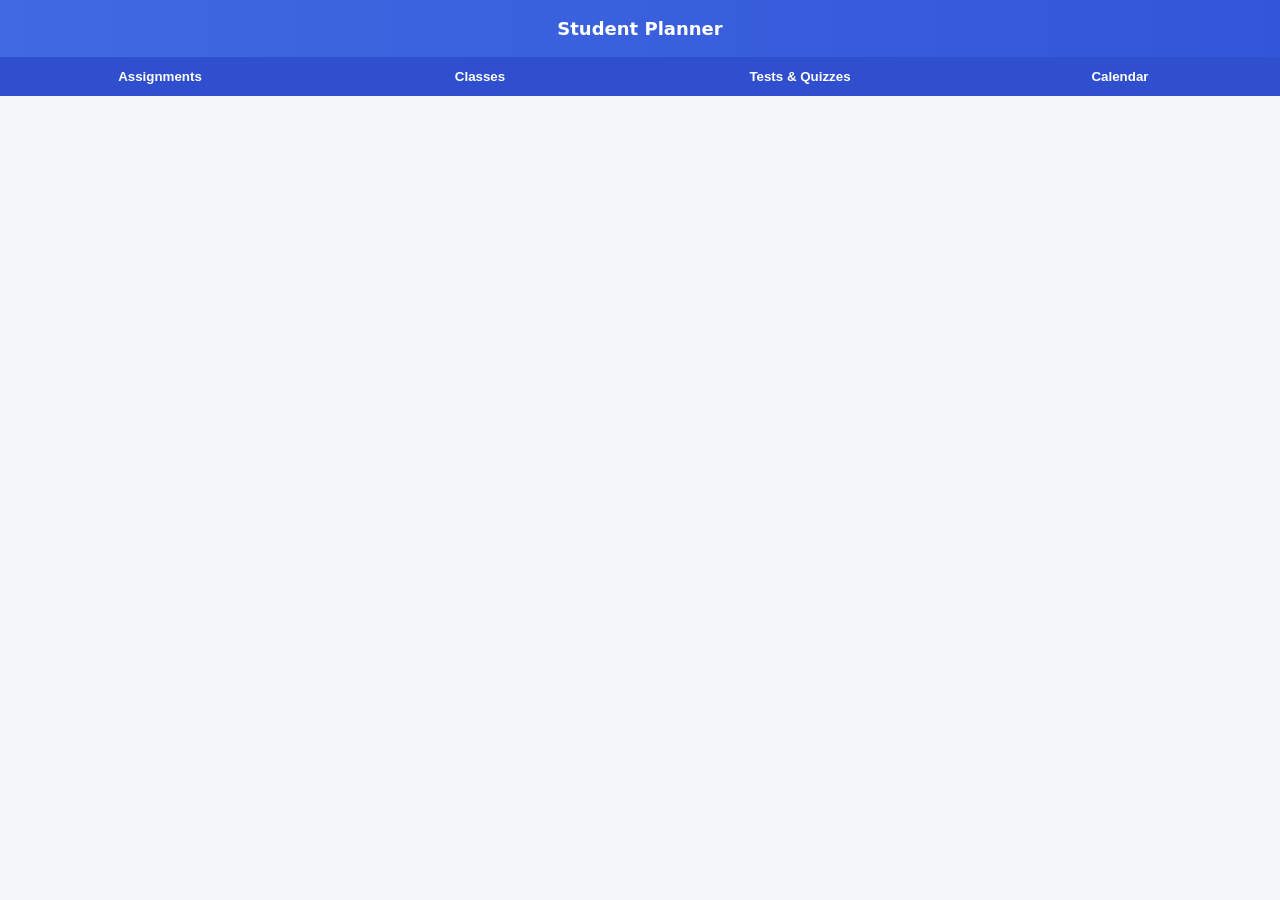
==== commit 7275c794: "Update index.html" ====
--- a/index.html
+++ b/index.html
@@ -55,6 +55,9 @@
 
     <div class="actions">
       <button class="primary" onclick="addAssignment()">Add</button>
+      <button class="primary" onclick="exportData()">Export Data</button>
+      <button class="primary" onclick="importData()">Import Data</button>
+      <input id="importFile" type="file" accept="application/json" style="display:none" onchange="handleImportFile(event)">
     </div>
   </div>
 
@@ -85,7 +88,7 @@
       </select>
     </label>
 
-    <div class="color-preview" id="colorPreview"></div>
+    <div class="color-preview" id="colorPreview" aria-hidden="true"></div>
 
     <div class="row two-up">
       <label class="field small">
@@ -196,13 +199,13 @@
       <div>Sun</div><div>Mon</div><div>Tue</div><div>Wed</div><div>Thu</div><div>Fri</div><div>Sat</div>
     </div>
 
-    <div id="calendarGrid" class="calendar-grid"></div>
-  </div>
-</section>
-
-<!-- MODAL -->
+    <div id="calendarGrid" class="calendar-grid" aria-live="polite"></div>
+  </div>
+</section>
+
+<!-- Day modal -->
 <div id="dayModal" class="modal" aria-hidden="true">
-  <div class="modal-content">
+  <div class="modal-content" role="dialog" aria-modal="true" aria-labelledby="modalTitle">
     <header class="modal-header">
       <h3 id="modalTitle">Events</h3>
       <button class="close-btn" onclick="closeDayModal()">✕</button>
--- a/planner.css
+++ b/planner.css
@@ -7,7 +7,6 @@
   --radius:12px;
 }
 
-/* Reset & base */
 *{box-sizing:border-box}
 html,body{height:100%}
 body{
@@ -15,10 +14,9 @@
   font-family:Inter, system-ui, -apple-system, "Segoe UI", Roboto, Arial;
   background:var(--muted);
   color:var(--text);
-  -webkit-font-smoothing:antialiased;
 }
 
-/* Header & nav */
+/* Header */
 header{background:linear-gradient(90deg,var(--accent),#3156d9);color:#fff;padding:18px 12px;text-align:center}
 header h1{margin:0;font-size:18px}
 
@@ -26,77 +24,76 @@
 .nav button{flex:1;padding:12px;border:0;background:transparent;color:#fff;font-weight:600;cursor:pointer}
 .nav button:hover{background:rgba(255,255,255,0.04)}
 
-/* Tabs */
 .tab{display:none;max-width:980px;margin:16px auto;padding:0 12px}
 
-/* Panels */
 .panel{background:var(--card);border-radius:var(--radius);padding:14px;margin-bottom:14px;box-shadow:0 6px 18px rgba(16,24,40,0.06)}
-.form-panel{background:var(--form-bg);box-shadow:none;border:1px solid rgba(16,24,40,0.04)}
+.form-panel{background:var(--form-bg);border:1px solid rgba(16,24,40,0.04)}
 .list-panel{background:var(--card)}
 
-/* Form fields */
 .field{display:block;margin-bottom:12px}
 .label{display:block;font-size:13px;color:#444;margin-bottom:6px}
-input[type="text"], input[type="time"], input[type="date"], select, textarea{
-  width:100%;padding:10px 12px;border-radius:10px;border:1px solid #e6e9ef;background:#fff;font-size:14px}
-textarea{min-height:72px;resize:vertical}
+input, select, textarea{
+  width:100%;padding:10px 12px;border-radius:10px;border:1px solid #e6e9ef;background:#fff;font-size:14px
+}
+textarea{min-height:72px}
 
-/* two-up layout */
 .two-up{display:grid;grid-template-columns:1fr 1fr;gap:10px}
-@media (max-width:520px){ .two-up{grid-template-columns:1fr} }
+@media(max-width:520px){.two-up{grid-template-columns:1fr}}
 
-/* color preview */
 .color-preview{height:40px;border-radius:8px;border:1px solid #e6e9ef;background:#fff;margin-bottom:12px}
 
-/* actions */
-.actions{display:flex;gap:10px;align-items:center}
-.primary{background:var(--accent);color:#fff;border:0;padding:10px 14px;border-radius:10px;cursor:pointer;font-weight:700}
-.nav-btn{background:var(--accent);color:#fff;border:0;padding:8px 12px;border-radius:8px;cursor:pointer}
+.actions{display:flex;gap:10px}
+.primary{background:var(--accent);color:#fff;border:0;padding:10px 14px;border-radius:10px;font-weight:700}
+.nav-btn{background:var(--accent);color:#fff;border:0;padding:8px 12px;border-radius:8px}
 
-/* lists */
-#classList, #assignmentList, #quizList{min-height:120px;padding:8px;border-radius:8px;background:#fff;border:1px solid #eef2f6}
-.class-preview, .assignment-preview, .quiz-preview{
-  display:flex;align-items:center;justify-content:space-between;padding:10px;border-radius:8px;border-bottom:1px solid #f1f3f6}
-.class-preview:last-child, .assignment-preview:last-child, .quiz-preview:last-child{border-bottom:0}
-.class-info{display:flex;gap:12px;align-items:center}
-.swatch{width:40px;height:40px;border-radius:8px;flex-shrink:0}
-.class-meta{font-size:13px;color:#444}
+#classList,#assignmentList,#quizList{
+  min-height:120px;padding:8px;border-radius:8px;background:#fff;border:1px solid #eef2f6
+}
 
-/* calendar */
+.class-preview,.assignment-preview,.quiz-preview{
+  display:flex;justify-content:space-between;padding:10px;border-bottom:1px solid #f1f3f6
+}
+
+.swatch{width:40px;height:40px;border-radius:8px}
+
 .calendar-panel{padding:12px}
-.calendar-header{display:flex;align-items:center;justify-content:space-between;margin-bottom:12px}
-.month-label{color:black;font-weight:700;margin:0}
+.calendar-header{display:flex;justify-content:space-between;margin-bottom:12px}
+.month-label{color:black;font-weight:700}
+
 .weekdays{display:grid;grid-template-columns:repeat(7,1fr);gap:8px;margin-bottom:8px}
 .weekdays div{background:#fff;padding:8px;border-radius:8px;text-align:center;font-weight:700}
+
 .calendar-grid{display:grid;grid-template-columns:repeat(7,1fr);gap:8px}
-.calendar-day{background:#fff;border-radius:8px;min-height:110px;padding:8px;border:1px solid #eef2f6;position:relative;cursor:pointer}
-.calendar-day .day-number{font-weight:700;margin-bottom:6px}
+.calendar-day{
+  background:#fff;border-radius:8px;min-height:110px;padding:8px;border:1px solid #eef2f6;cursor:pointer;position:relative
+}
+.day-number{font-weight:700;margin-bottom:6px}
 
-/* show only icon for class events on calendar */
-.calendar-day .class-icon{
+/* ICONS */
+.class-icon{
   display:inline-flex;
   align-items:center;
   justify-content:center;
-  width:34px;height:34px;border-radius:8px;background:#000;color:#fff;font-weight:700;font-size:16px;
+  width:34px;height:34px;
+  border-radius:8px;
+  background:#000;
+  color:#fff;
+  font-size:18px;
   margin-top:6px;
 }
 
 /* modal */
-.modal{position:fixed;inset:0;display:none;align-items:center;justify-content:center;background:rgba(0,0,0,0.45);z-index:60}
+.modal{position:fixed;inset:0;display:none;align-items:center;justify-content:center;background:rgba(0,0,0,0.45)}
 .modal[aria-hidden="false"]{display:flex}
-.modal-content{width:92%;max-width:420px;background:#fff;border-radius:12px;overflow:hidden;box-shadow:0 20px 60px rgba(0,0,0,0.25)}
-.modal-header{display:flex;align-items:center;justify-content:space-between;padding:12px 14px;border-bottom:1px solid #f1f3f6}
+.modal-content{width:92%;max-width:420px;background:#fff;border-radius:12px;overflow:hidden}
+.modal-header{display:flex;justify-content:space-between;padding:12px;border-bottom:1px solid #f1f3f6}
 .modal-body{padding:12px;max-height:60vh;overflow:auto}
-.close-btn{background:transparent;border:0;font-size:18px;cursor:pointer}
 
-/* modal list item */
-.modal-item{display:flex;align-items:center;gap:12px;padding:10px;border-radius:8px;border:1px solid #f1f3f6;margin-bottom:8px}
-.modal-item .sw{width:44px;height:44px;border-radius:8px;display:flex;align-items:center;justify-content:center;color:#fff;font-weight:700}
+.modal-item{
+  display:flex;gap:12px;padding:10px;border-radius:8px;border:1px solid #f1f3f6;margin-bottom:8px
+}
+.modal-item .sw{
+  width:44px;height:44px;border-radius:8px;display:flex;align-items:center;justify-content:center;color:#fff;font-weight:700
+}
 .modal-item .info{font-size:14px}
 .modal-item .time{font-size:13px;color:#555}
-
-/* responsive */
-@media (min-width:900px){
-  .tab{padding:0}
-  .panel{padding:18px}
-}
